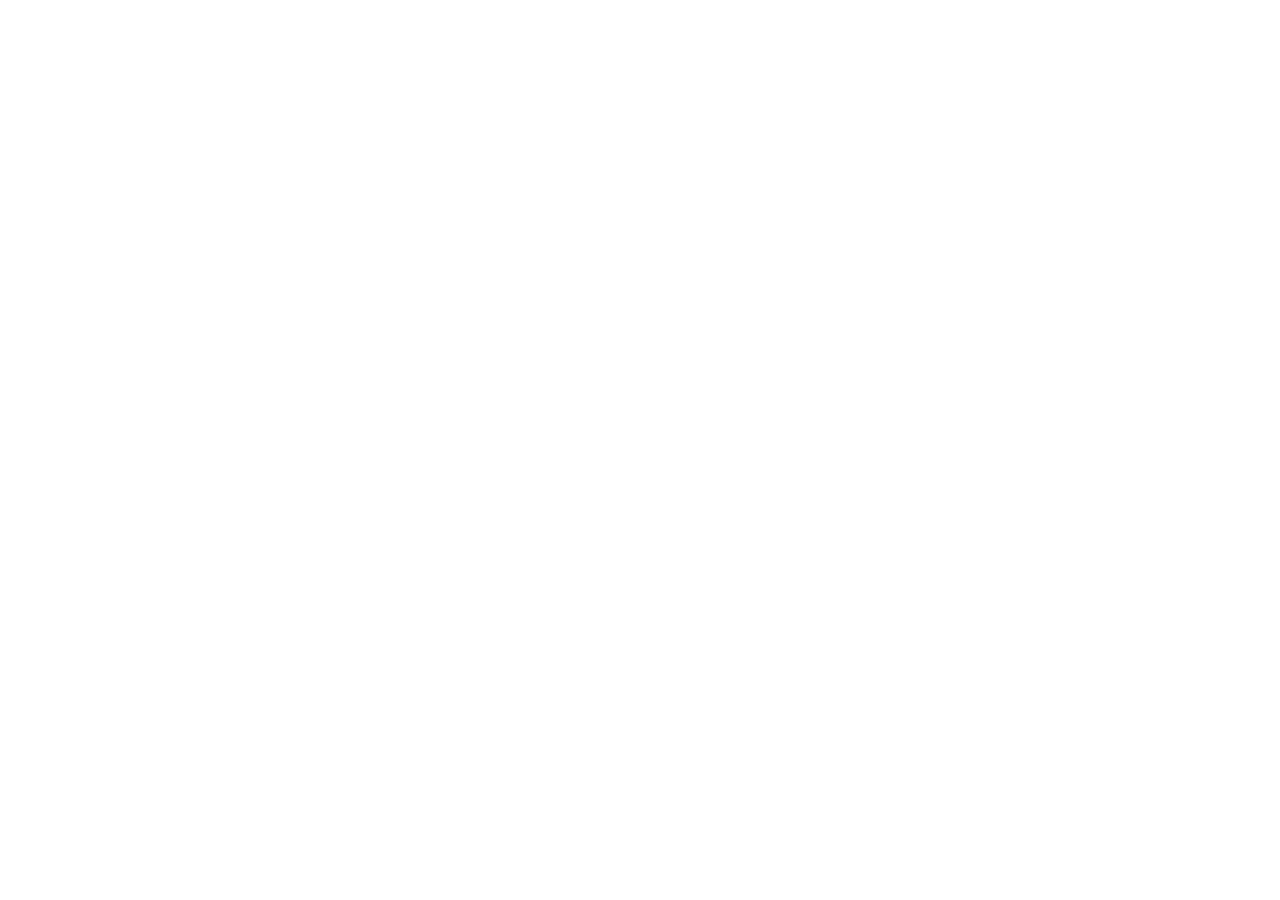
==== about.html @ 350766b0 "Initial commit" ====
<!DOCTYPE html>
<html lang="en">
<head>
    <meta charset="UTF-8">
    <meta name="viewport" content="width=device-width, initial-scale=1.0">
    <title>Document</title>
</head>
<body>
    
</body>
</html>
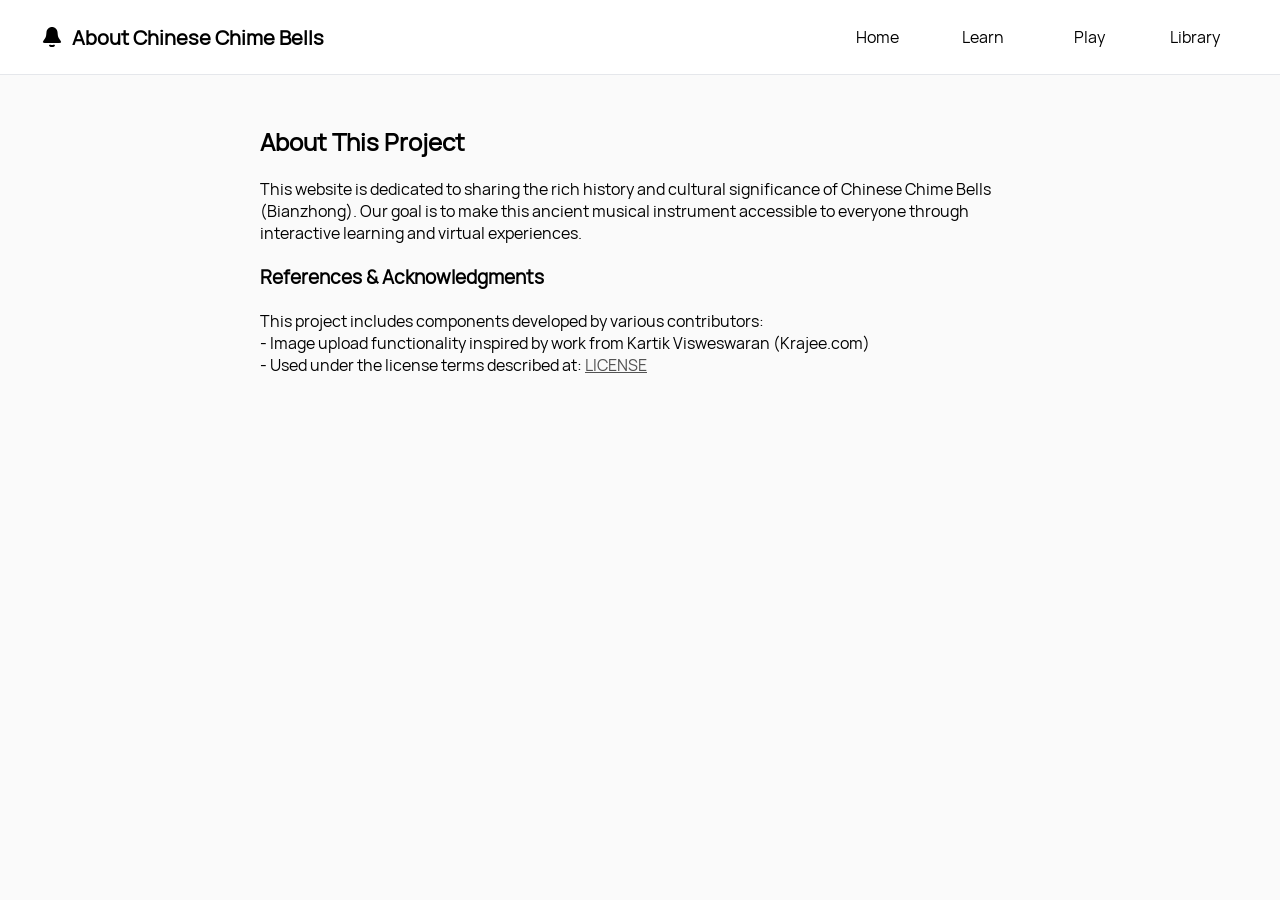
==== commit 2958595b: "Apr 5 Update 1. Improved the play page: - Added sound when clicking the bell icon - Added volume con" ====
--- a/about.html
+++ b/about.html
@@ -3,9 +3,62 @@
 <head>
     <meta charset="UTF-8">
     <meta name="viewport" content="width=device-width, initial-scale=1.0">
-    <title>Document</title>
+    <title>About Chinese Chime Bells</title>
+    <link rel="stylesheet" href="style.css" />
 </head>
 <body>
-    
+    <div class="wrapper">
+        <!-- Header Section -->
+        <header>
+            <div class="logo">
+                <svg xmlns="http://www.w3.org/2000/svg" width="24" height="24" viewBox="0 0 24 24" fill="none">
+                    <path d="M6.50248 6.97519C6.78492 4.15083 9.16156 2 12 2C14.8384 2 17.2151 4.15083 17.4975 6.97519L17.7841 9.84133C17.8016 10.0156 17.8103 10.1028 17.8207 10.1885C17.9649 11.3717 18.3717 12.5077 19.0113 13.5135C19.0576 13.5865 19.1062 13.6593 19.2034 13.8051L20.0645 15.0968C20.8508 16.2763 21.244 16.866 21.0715 17.3412C21.0388 17.4311 20.9935 17.5158 20.9368 17.5928C20.6371 18 19.9283 18 18.5108 18H5.48923C4.07168 18 3.36291 18 3.06318 17.5928C3.00651 17.5158 2.96117 17.4311 2.92854 17.3412C2.75601 16.866 3.14916 16.2763 3.93548 15.0968L4.79661 13.8051C4.89378 13.6593 4.94236 13.5865 4.98873 13.5135C5.62832 12.5077 6.03508 11.3717 6.17927 10.1885C6.18972 10.1028 6.19844 10.0156 6.21587 9.84133L6.50248 6.97519Z" fill="black"/>
+                    <path d="M10.0681 20.6294C10.1821 20.7357 10.4332 20.8297 10.7825 20.8967C11.1318 20.9637 11.5597 21 12 21C12.4403 21 12.8682 20.9637 13.2175 20.8967C13.5668 20.8297 13.8179 20.7357 13.9319 20.6294" stroke="black" stroke-width="2" stroke-linecap="round"/>
+                </svg>
+                <h1>About Chinese Chime Bells</h1>
+            </div>
+
+            <!-- Navigation menu -->
+            <nav class="topnav" id="myTopnav">
+                <ul>
+                    <li><a href="index.html">Home</a></li>
+                    <li><a href="learn.html">Learn</a></li>
+                    <li><a href="play.html">Play</a></li>
+                    <li><a href="library.html">Library</a></li>
+                </ul>
+                <!-- Hamburger menu button for mobile -->
+                <button class="menu-toggle" id="menuToggle">
+                    <svg xmlns="http://www.w3.org/2000/svg" viewBox="0 0 24 24" stroke-width="2" stroke="currentColor" fill="none">
+                        <path stroke="none" d="M0 0h24v24H0z" fill="none"></path>
+                        <path d="M4 6l16 0"></path>
+                        <path d="M4 12l16 0"></path>
+                        <path d="M4 18l16 0"></path>
+                    </svg>
+                </button>
+            </nav>
+        </header>
+
+        <main class="main-content">
+            <div style="max-width: 800px; margin: 0 auto; padding: 20px;">
+                <h2>About This Project</h2>
+                <p style="margin: 20px 0;">
+                    This website is dedicated to sharing the rich history and cultural significance of Chinese Chime Bells (Bianzhong).
+                    Our goal is to make this ancient musical instrument accessible to everyone through interactive learning and virtual experiences.
+                </p>
+
+                <h3>References & Acknowledgments</h3>
+                <p style="margin: 20px 0;">
+                    This project includes components developed by various contributors:
+                    <br>
+                    - Image upload functionality inspired by work from Kartik Visweswaran (Krajee.com)
+                    <br>
+                    - Used under the license terms described at: 
+                    <a href="https://github.com/kartik-v/bootstrap-fileinput/blob/master/LICENSE" style="color: #525252;">LICENSE</a>
+                </p>
+            </div>
+        </main>
+
+
+    <script src="script.js"></script>
 </body>
 </html>      
--- a/style.css
+++ b/style.css
@@ -0,0 +1,1442 @@
+@font-face {
+  font-family: 'Hauora';
+  src: url(css/fonts/hauora-regular.woff) format('woff'),
+       url(css/fonts/Hauora-Regular.woff2) format('woff2');
+  font-weight: normal;
+  font-style: normal;
+}
+
+/* Global styles - Applied to all pages */
+* {
+  margin: 0;
+  padding: 0;
+  box-sizing: border-box;
+  scroll-behavior: smooth;
+}
+
+body {
+  font-family: 'Hauora', sans-serif;
+  background-color: #fafafa;
+}
+
+/* Main wrapper - Applied to all pages */
+.wrapper {
+  width: 100%;
+  display: flex;
+  flex-direction: column;
+  min-height: 100vh;
+}
+
+/* Header & Navigation - Applied to all pages */
+header {
+  height: 75px;
+  display: flex;
+  align-items: center;
+  justify-content: space-between;
+  padding: 0 40px;
+  border-bottom: 1px solid #E5E7EB;
+  background: #FFF;
+}
+
+.logo {
+  display: flex;
+  align-items: center;
+  gap: 8px;
+}
+
+.logo h1 {
+  font-family: 'Hauora', sans-serif;
+  color: #000;
+  font-size: 20px;
+  font-weight: 700;
+}
+
+/* Navigation styles */
+nav.topnav {
+  margin-left: auto;
+  display: flex;
+  align-items: center;
+  position: relative;
+}
+
+nav.topnav ul {
+  display: flex;
+  gap: 16px;
+  margin: 0;
+  padding: 0;
+  list-style: none;
+}
+
+nav.topnav ul li {
+  width: 90px;
+}
+
+nav.topnav a {
+  display: block;
+  width: 100%;
+  padding: 8px 0;
+  text-align: center;
+  border-radius: 8px;
+  transition: all 0.3s ease;
+  color: #000;
+  text-decoration: none;
+  white-space: nowrap;
+}
+
+nav.topnav a:hover {
+  background-color: #ffd700;
+}
+
+nav.topnav a.active {
+  background-color: #fff1a7;
+  font-weight: 700;
+}
+
+/* Menu toggle styles */
+.menu-toggle {
+  display: none;
+  background: none;
+  border: none;
+  cursor: pointer;
+  padding: 10px;
+}
+
+.menu-toggle svg {
+  width: 24px;
+  height: 24px;
+  stroke: #000000;
+  stroke-width: 2;
+}
+
+/* Footer styles */
+.footer {
+  width: 100%;
+  padding: 10px;
+  text-align: center;
+  background-color: #fff;
+  border-top: 1px solid #E5E7EB;
+  margin-top: auto;
+}
+
+.footer a {
+  color: #525252;
+  text-decoration: none;
+  font-size: 14px;
+  transition: all 0.3s ease;
+}
+
+.footer a:hover {
+  color: #000;
+  background-color: #fff1a7;
+  padding: 4px 8px;
+  border-radius: 4px;
+}
+
+
+/* ===== HOME PAGE STYLES ===== */
+/* Hero section - Home page */
+.hero {
+  width: 100%;
+  color: #fff;
+  background-color: #f5f5f5;
+  position: relative;
+}
+
+/*lets all <div> elements that are direct 
+children of an element with class hero.*/
+.hero > div {
+  display: flex;
+  flex-direction: column;
+  position: relative;
+  min-height: 654px;
+  width: 100%;
+  padding: 48px 80px 246px;
+  align-items: flex-start;
+}
+
+.hero-bg {
+  position: absolute;
+  inset: 0;
+  height: 100%;
+  width: 100%;
+  object-fit: cover;
+  object-position: center;
+}
+
+.hero h2 {
+  font-family: 'Hauora', sans-serif;
+  position: relative;
+  font-size: 60px;
+  font-weight: 700;
+  line-height: 67px;
+}
+
+.hero p {
+  position: relative;
+  font-size: 24px;
+  font-weight: 400;
+  line-height: 30px;
+  margin-top: 48px;
+}
+
+.buttons {
+  position: relative;
+  display: flex;
+  margin-top: 58px;
+  align-items: stretch;
+  gap: 16px;
+  font-size: 16px;
+  font-weight: 500;
+  text-align: center;
+}
+
+.btn {
+  text-decoration: none;
+  display: inline-block;
+  border-radius: 50px;
+  padding: 22px 31px;
+}
+
+.primary {
+  background-color: #fff1a7;
+  color: #000;
+  border: 1px solid #E5E7EB;
+}
+
+.primary:hover,
+.primary.active {
+  background-color: #ffd700;
+}
+
+.secondary {
+  background-color: #E5E5E5;
+  color: #000;
+  border: 1px solid #E5E7EB;
+  padding: 24px 66px;
+}
+
+.secondary:hover {
+  background-color: #1C1B1C;
+  color: #fff;
+  border: 2px solid #FFD700;
+}
+
+.decoration {
+  position: relative;
+  align-self: center;
+  display: flex;
+  margin-top: 4px;
+  margin-bottom: -49px;
+  width: 175px;
+  flex-shrink: 0;
+  height: 28px;
+}
+
+/* Search section - Home page */
+.search {
+  display: flex;
+  margin-top: 40px;
+  width: 100%;
+  padding: 48px 70px;
+  flex-direction: column;
+  align-items: center;
+  font-size: 16px;
+  color: #a1a0a0;
+  justify-content: center;
+  position: relative;
+}
+
+.search form {
+  border-radius: 50px;
+  background-color: #fff;
+  border: 2px solid #1c1b1c;
+  display: flex;
+  width: 800px;
+  max-width: 100%;
+  padding: 18px 15px;
+  align-items: center;
+  gap: 9px;
+}
+
+.search input {
+  flex: 1;
+  font-size: 16px;
+  color: #a1a0a0;
+  border: none;
+  background-color: transparent;
+  outline: none;
+}
+
+.search-button {
+  padding: 11px 24px;
+  font-size: 16px;
+  border-radius: 50px;
+  cursor: pointer;
+  white-space: nowrap;
+  background-color: #E5E5E5;
+  border: 1px solid #E5E7EB;
+  color: #000;
+}
+
+.search-button:hover {
+  background-color: #1C1B1C;
+  color: #fff;
+  border: 2px solid #FFD700;
+}
+
+/* Search Results Styles */
+.search-results {
+  position: static;
+  width: 800px;
+  max-width: 100%;
+  background: white;
+  border-radius: 8px;
+  box-shadow: 0 4px 6px rgba(0, 0, 0, 0.1);
+  margin-top: 16px;
+  margin-bottom: 16px;
+}
+
+.results-header {
+  padding: 16px;
+  border-bottom: 1px solid #E5E7EB;
+}
+
+.results-header h2 {
+  margin: 0;
+  font-size: 18px;
+  color: #1F2937;
+}
+
+.results-header p {
+  margin: 4px 0 0;
+  font-size: 14px;
+  color: #6B7280;
+}
+
+.result-item {
+  padding: 16px;
+  border-bottom: 1px solid #E5E7EB;
+}
+
+.result-item:last-child {
+  border-bottom: none;
+}
+
+.result-item h3 {
+  margin: 0;
+  font-size: 16px;
+}
+
+.result-item h3 a {
+  color: #1F2937;
+  text-decoration: none;
+}
+
+.result-item h3 a:hover {
+  color: #4B5563;
+  text-decoration: underline;
+}
+
+.result-item ul {
+  margin: 8px 0 0;
+  padding-left: 20px;
+  list-style-type: disc;
+  color: #6B7280;
+}
+
+.result-item li {
+  margin: 4px 0;
+  font-size: 14px;
+}
+
+.no-results {
+  padding: 24px;
+  text-align: center;
+  color: #6B7280;
+}
+
+/* Features section - Home page */
+.features {
+  display: flex;
+  width: 100%;
+  padding: 24px 80px;
+  flex-direction: row;
+  justify-content: center;
+  flex-wrap: wrap;
+  gap: 24px;
+}
+
+.features article {
+  border-radius: 8px;
+  background-color: #fff;
+  box-shadow: 0px 4px 6px rgba(0, 0, 0, 0.1), 0px 10px 15px rgba(0, 0, 0, 0.1);
+  display: flex;
+  flex: 1;
+  min-width: 300px;
+  padding: 32px;
+  flex-direction: column;
+  align-items: flex-start;
+  gap: 16px;
+}
+
+.icon, .learn, .play, .library {
+  width: 24px;
+  height: 24px;
+  background-position: center;
+  background-repeat: no-repeat;
+}
+
+.features h3 {
+  color: #000;
+  font-size: 20px;
+  font-weight: 700;
+}
+
+.features p {
+  color: #525252;
+  font-size: 16px;
+  font-weight: 400;
+  line-height: 24px;
+  display: flex;
+  flex-direction: column;
+}
+
+.features a {
+  color: #000;
+  font-size: 16px;
+  font-weight: 600;
+  text-decoration: none;
+  margin-top: auto;
+}
+
+/* ===== HISTORY/LEARN PAGE STYLES ===== */
+/* Content section - History/Learn page */
+.learn-page {
+  font-family: 'Hauora', sans-serif;
+  max-width: 1440px;
+  margin: 0 auto;
+  padding: 0 2rem;
+}
+
+/* Navigation styles for chapter links */
+.figcaption {
+  margin-top: 2rem;
+  font-family: 'Hauora', sans-serif;
+  font-size: 1.5rem;
+  color: #333;
+}
+
+.figcaption a {
+  text-decoration: none;
+  color: #525252;
+  transition: all 0.3s ease;
+  display: inline-block;
+  border-radius: 8px;
+}
+
+.figcaption a:hover {
+  color: #000;
+  background-color: #fff1a7;
+}
+
+/* Chapter Cards Styling */
+.chapter-card {
+  background: #fff;
+  border-radius: 8px;
+  box-shadow: 0 2px 4px rgba(0, 0, 0, 0.1);
+  margin: 2rem 0;
+  padding: 2rem;
+  transition: all 0.3s ease;
+}
+
+.chapter-card .sticky h2 {
+  padding: 0;
+  font-family: 'Hauora', sans-serif;
+}
+
+.chapter-card img {
+  border-radius: 4px;
+  margin: 1rem 0;
+  width: 100%;
+  height: auto;
+  display: block;
+}
+
+.chapter-content {
+  margin: 2rem 0 0;
+}
+
+.chapter-content h3 {
+  color: #333;
+  font-family: 'Hauora', sans-serif;
+  font-size: 1.5rem;
+  margin: 1.5rem 0 1rem;
+}
+
+.chapter-content p, 
+.chapter-content li {
+  color: #444;
+  font-size: 1.1rem;
+  line-height: 1.6;
+  margin-bottom: 1.5rem;
+  font-family: 'Hauora', sans-serif;
+}
+
+.chapter-content ul {
+  margin: 1rem 0;
+  padding-left: 2rem;
+  color: #444;
+}
+
+.chapter-content li {
+  margin-bottom: 0.5rem;
+}
+
+.source {
+  color: #666;
+  font-size: 0.9rem;
+  border-top: 1px solid #eee;
+  padding-top: 1rem;
+  margin-top: 2rem;
+  word-break: break-word;
+  overflow-wrap: break-word;
+}
+
+.source a {
+  word-break: break-all;
+}
+
+/* Back to top button */
+.back-to-top {
+  position: fixed;
+  bottom: 2rem;
+  right: calc(50% - 600px); /* Position relative to the center of page, aligned with content max-width */
+  width: 3rem;
+  height: 3rem;
+  border-radius: 50%;
+  background-color: #fff1a7;
+  color: #000;
+  border: none;
+  font-size: 1.25rem;
+  cursor: pointer;
+  display: none;
+  align-items: center;
+  justify-content: center;
+  box-shadow: 0 2px 10px rgba(0, 0, 0, 0.1);
+  transition: all 0.3s ease;
+  z-index: 1000;
+}
+
+.back-to-top:hover {
+  background-color: #ffd700; 
+  transform: translateY(-3px);
+  box-shadow: 0 4px 15px rgba(0, 0, 0, 0.15);
+}
+
+/* ===== PLAY PAGE STYLES ===== */
+/* Main content - Play page */
+.main-content {
+  padding: 30px 0;
+  max-width: 1440px;
+  margin: 0 auto;
+}
+
+/* Tab navigation - Play page */
+.tab-navigation {
+  display: flex;
+  gap: 18px;
+  margin-bottom: 31px;
+  padding: 20 20px;
+}
+
+.tab-button {
+  box-sizing: border-box;
+  display: flex;
+  width: 170.141px;
+  padding: 15px 56.141px 16px 56px;
+  justify-content: center;
+  align-items: center;
+  border-radius: 50px;
+  font-size: 16px;
+  cursor: pointer;
+  background-color: #E5E5E5;
+  border: 1px solid #E5E7EB;
+  white-space: nowrap;
+  overflow: hidden;
+  text-overflow: ellipsis;
+}
+
+.tab-button:hover {
+  background-color: #1C1B1C;
+  color: #fff;
+  border: 2px solid #FFD700;
+}
+
+.tab-button.active {
+  background-color: #FFF1A7;
+}
+
+.tab-button.active:hover {
+  background-color: #FFD700;
+  border: 1px solid #E5E7EB;
+  color: #000;
+}
+
+/* Player section - Play page */
+.player-section {
+  position: relative;
+  border-radius: 12px;
+  background-color: #fff;
+  box-shadow: 0 4px 6px rgba(0, 0, 0, 0.1), 0 10px 15px rgba(0, 0, 0, 0.1);
+  padding: 109px 242px 253px;
+  display: flex;
+  flex-direction: column;
+  align-items: center;
+  max-width: 1440px;
+  margin: 0 auto;
+}
+
+/* Bells container - Desktop layout */
+.bells-container {
+  display: grid;
+  grid-template-columns: repeat(5, 1fr); /* Default 2x5 layout */
+  column-gap: 24px;
+  row-gap: 48px;
+  width: 100%;
+  max-width: 800px;
+  margin: 0 auto;
+  justify-content: center;
+  align-items: center;
+}
+
+/* Individual bell styling */
+.bell-wrapper {
+  position: relative;
+  width: 132px;
+  height: 132px;
+  display: flex;
+  justify-content: center;
+  align-items: center;
+  margin: 0 auto;
+}
+
+.bell-image {
+  width: 100%;
+  height: 100%;
+  border-radius: 50%;
+  object-fit: cover;
+  object-position: center -42px;
+  cursor: pointer;
+  transition: transform 0.2s ease;
+}
+
+.bell-image:hover {
+  transform: scale(1.05);
+}
+
+.bell-note {
+  position: absolute;
+  color: #ffd700;
+  font-size: 20px;
+  font-weight: 700;
+}
+
+/* Controls container */
+.player-controls {
+  width: 100%;
+  display: flex;
+  justify-content: space-between;
+  align-items: center;
+  margin-top: 60px;
+}
+
+/* Volume control */
+.volume-controls {
+  display: flex;
+  align-items: center;
+  gap: 10px;
+}
+
+.volume-button {
+  display: flex;
+  width: 46px;
+  height: 42px;
+  padding: 13px;
+  justify-content: center;
+  align-items: center;
+  flex-shrink: 0;
+  background: none;
+  border: none;
+  cursor: pointer;
+  border-radius: 50px;
+  transition: all 0.3s ease;
+}
+
+.volume-button:hover {
+  background-color: #FFF1A7;
+}
+
+.volume-button:active,
+.volume-button.active {
+  background-color: #FFD700;
+}
+
+.volume-button.muted {
+  background-color: transparent;
+}
+
+.volume-button.muted:hover {
+  background-color: #f5f5f5;
+}
+
+.volume-button.muted path {
+  fill: #999;
+}
+
+/* Volume Slider Styles */
+.volume-slider {
+  width: 100px;
+  height: 4px;
+  background: #E5E7EB;
+  border-radius: 2px;
+  -webkit-appearance: none;
+  appearance: none;
+  margin: 0;
+  padding: 0;
+}
+
+/* Slider Track */
+.volume-slider::-webkit-slider-runnable-track {
+  width: 100%;
+  height: 4px;
+  background: #E5E7EB;
+  border-radius: 2px;
+  border: none;
+}
+
+.volume-slider::-moz-range-track {
+  width: 100%;
+  height: 4px;
+  background: #E5E7EB;
+  border-radius: 2px;
+  border: none;
+}
+
+/* Slider Thumb */
+.volume-slider::-webkit-slider-thumb {
+  -webkit-appearance: none;
+  height: 12px;
+  width: 12px;
+  border-radius: 50%;
+  background: #FFD700;
+  cursor: pointer;
+  margin-top: -4px;
+  border: none;
+  box-shadow: 0 2px 4px rgba(0, 0, 0, 0.1);
+}
+
+.volume-slider::-moz-range-thumb {
+  height: 12px;
+  width: 12px;
+  border-radius: 50%;
+  background: #FFD700;
+  cursor: pointer;
+  border: none;
+  box-shadow: 0 2px 4px rgba(0, 0, 0, 0.1);
+}
+
+/* Hover effects */
+.volume-slider:hover::-webkit-slider-thumb {
+  background: #FFC700;
+}
+
+.volume-slider:hover::-moz-range-thumb {
+  background: #FFC700;
+}
+
+/* Focus styles */
+.volume-slider:focus {
+  outline: none;
+}
+
+.volume-slider:focus::-webkit-slider-thumb {
+  box-shadow: 0 0 0 3px rgba(255, 215, 0, 0.2);
+}
+
+.volume-slider:focus::-moz-range-thumb {
+  box-shadow: 0 0 0 3px rgba(255, 215, 0, 0.2);
+}
+
+/* Action buttons container */
+.action-buttons {
+  display: flex;
+  gap: 24px;
+}
+
+.action-button {
+  padding: 11px 24px;
+  border: 1px solid #E5E7EB;
+  border-radius: 50px;
+  font-size: 16px;
+  cursor: pointer;
+  background-color: #E5E5E5;
+}
+
+.action-button:hover {
+  background-color: #1C1B1C;
+  color: #fff;
+  border: 2px solid #FFD700;
+}
+
+/* Tutorial section - Play page */
+.tutorial-section {
+  border-radius: 12px;
+  padding: 52px 57px;
+  box-shadow:
+    0 4px 6px rgba(0, 0, 0, 0.1),
+    0 10px 15px rgba(0, 0, 0, 0.1);
+  background-color: #fff;
+  margin: 60px auto 0;
+  max-width: 1440px;
+}
+
+.tutorial-title {
+  font-size: 18px;
+  font-weight: 700;
+  color: #000;
+  margin-bottom: 48px;
+}
+
+.tutorial-content {
+  color: #525252;
+  font-size: 16px;
+  line-height: 1.6;
+}
+
+.tutorial-content p {
+  margin-bottom: 24px;
+}
+
+.tutorial-content p:last-child {
+  margin-bottom: 0;
+}
+
+/* ===== LIBRARY PAGE STYLES ===== */
+/* Base styles for library page containers */
+.search-container,
+.music-grid {
+  width: 100%;
+  max-width: 1000px;
+  margin: 0 auto;
+  padding: 20px;
+  box-sizing: border-box;
+}
+
+/* Search section - Library page */
+.search-container {
+  display: flex;
+  align-items: center;
+  gap: 8px;
+  background-color: #fff;
+  border-radius: 50px;
+  box-shadow: 0px 1px 2px 0px rgba(0, 0, 0, 0.05);
+  min-width: 0;
+  flex-wrap: nowrap;
+  width: 100%;
+  box-sizing: border-box;
+  border: 1px solid #1C1B1C;
+  padding: 8px 16px;
+}
+
+.search-input-wrapper {
+  flex: 1 1 auto;
+  display: flex;
+  align-items: center;
+  gap: 16px;
+  padding: 10px 16px;
+  background-color: #fff;
+  border-radius: 50px;
+  min-width: 0;
+}
+
+.search-input-wrapper input {
+  flex: 1;
+  border: none;
+  outline: none;
+  font-size: 16px;
+  color: #525252;
+  background: transparent;
+  border-radius: 50px;
+}
+
+/* Search buttons styles */
+.search-button {
+  padding: 11px 24px;
+  font-size: 16px;
+  border-radius: 50px;
+  cursor: pointer;
+  white-space: nowrap;
+  background-color: #E5E5E5;
+  border: 1px solid #E5E7EB;
+  color: #000;
+}
+
+.search-button:hover {
+  background-color: #1C1B1C;
+  color: #fff;
+  border: 2px solid #FFD700;
+}
+
+/* 
+ * Music Card styles
+ * Design inspired by:
+ * - Spotify's card layout: https://open.spotify.com
+ * - SoundCloud's player interface: https://soundcloud.com
+ */
+.music-card {
+  background: #fff;
+  border-radius: 12px;
+  overflow: hidden;
+  box-shadow: 0px 4px 6px rgba(0, 0, 0, 0.1);
+  transition: transform 0.3s ease;
+  position: relative;
+}
+
+.music-image {
+  width: 100%;
+  height: 315px;
+  border-radius: 8px;
+  object-fit: cover;
+}
+
+.music-title {
+  margin-top: 18px;
+  font-size: 16px;
+  font-weight: 700;
+  color: #000;
+}
+
+.music-duration {
+  margin-top: 11px;
+  font-size: 14px;
+  color: #525252;
+}
+
+/* Library page */
+/* Upload section styles */
+.upload-section {
+  width: 100%;
+  max-width: 1200px;
+  margin: 0 auto;
+  padding: 40px 20px;
+}
+
+.upload-container {
+  background-color: #fff;
+  border-radius: 12px;
+  padding: 32px;
+  box-shadow: 0px 4px 6px rgba(0, 0, 0, 0.1);
+}
+
+.upload-container h2 {
+  font-size: 24px;
+  margin-bottom: 24px;
+  color: #000;
+}
+
+.upload-form {
+  display: flex;
+  flex-direction: column;
+  gap: 20px;
+}
+
+/* 
+ * File upload components
+ * Reference: Dropzone.js: https://www.dropzone.dev/
+ */
+.file-input-container {
+  position: relative;
+}
+
+.file-input-container input[type="file"] {
+  position: absolute;
+  width: 100%;
+  height: 100%;
+  opacity: 0;
+  cursor: pointer;
+  border-radius: 8px;
+}
+
+.file-label {
+  display: flex;
+  align-items: center;
+  gap: 8px;
+  padding: 16px;
+  border: 2px dashed #E5E7EB;
+  border-radius: 8px;
+  cursor: pointer;
+  transition: all 0.3s ease;
+  background-color: #fafafa;
+}
+
+.file-label.has-file {
+  border-style: solid;
+  border-color: #ffd700;
+  background-color: #fff1a7;
+}
+
+.file-label:hover {
+  border-color: #ffd700;
+  background-color: #fff1a7;
+}
+
+.file-label svg {
+  width: 24px;
+  height: 24px;
+}
+
+.input-group {
+  display: flex;
+  gap: 16px;
+}
+
+.input-group input[type="text"] {
+  flex: 1;
+  padding: 12px 16px;
+  border: 1px solid #E5E7EB;
+  border-radius: 50px;
+  font-size: 16px;
+}
+
+.upload-button {
+  padding: 12px 24px;
+  background-color: #FFF1A7;
+  color: #000;
+  border: 1px solid #E5E7EB;
+  border-radius: 50px;
+  font-size: 16px;
+  cursor: pointer;
+  transition: all 0.3s ease;
+}
+
+.upload-button:hover {
+  background-color: #FFD700;
+  color: #000;
+  border: 1px solid #E5E7EB;
+}
+
+/* Music Collection styles */
+.music-collection {
+  width: 100%;
+  max-width: 1200px;
+  margin: 0 auto;
+  padding: 20px;
+}
+
+.music-collection h2 {
+  font-size: 24px;
+  margin-bottom: 24px;
+  color: #000;
+}
+
+.empty-state {
+  display: flex;
+  flex-direction: column;
+  align-items: center;
+  justify-content: center;
+  padding: 48px;
+  background-color: #fff;
+  border-radius: 12px;
+  text-align: center;
+}
+
+.empty-state svg {
+  color: #9CA3AF;
+  margin-bottom: 16px;
+}
+
+.empty-state p {
+  color: #6B7280;
+  margin: 8px 0;
+}
+
+.empty-state p:first-of-type {
+  font-size: 18px;
+  font-weight: 600;
+}
+
+/* Music Grid styles */
+ /* Responsive Grid Layout
+ * Based on Bootstrap's grid system: https://getbootstrap.com/docs/5.0/layout/grid/
+ */
+.music-grid {
+  display: grid;
+  grid-template-columns: repeat(auto-fill, minmax(300px, 1fr));
+  gap: 24px;
+  margin-top: 24px;
+}
+
+.music-card:hover {
+  transform: translateY(-4px);
+}
+
+.music-info {
+  padding: 16px;
+}
+
+.music-title {
+  font-size: 18px;
+  font-weight: 600;
+  margin-bottom: 8px;
+}
+
+.music-duration {
+  color: #6B7280;
+  font-size: 14px;
+}
+
+/* 
+ * Audio Player Controls
+ * Inspired by:
+ * - HTML5 Audio Player: https://developer.mozilla.org/en-US/docs/Web/HTML/Element/audio
+ * - Howler.js player styling: https://howlerjs.com/
+ */
+.player-controls {
+  display: flex;
+  align-items: center;
+  gap: 12px;
+  padding: 16px;
+  border-top: 1px solid #E5E7EB;
+}
+
+.play-button {
+  width: 36px;
+  height: 36px;
+  border-radius: 50%;
+  border: none;
+  background-color: #fff1a7;
+  cursor: pointer;
+  display: flex;
+  align-items: center;
+  justify-content: center;
+  transition: all 0.3s ease;
+}
+
+.play-button:hover {
+  background-color: #ffd700;
+}
+
+.progress-bar {
+  flex: 1;
+  height: 4px;
+  background-color: #E5E7EB;
+  border-radius: 2px;
+  margin: 0 10px;
+  cursor: pointer;
+  position: relative;
+  overflow: hidden;
+}
+
+.progress-bar:hover {
+  height: 6px;
+  margin-top: -1px;
+  margin-bottom: -1px;
+}
+
+.progress-fill {
+  height: 100%;
+  background-color: #ffd700;
+  width: 0;
+  border-radius: 2px;
+  transition: width 0.1s linear;
+}
+
+.progress-bar:hover .progress-fill {
+  background-color: #ffd700;
+}
+
+.time-display {
+  font-size: 14px;
+  color: #525252;
+  min-width: 100px;
+  text-align: right;
+}
+
+.delete-button {
+  position: absolute;
+  top: 12px;
+  right: 12px;
+  width: 32px;
+  height: 32px;
+  border-radius: 50%;
+  background: rgba(0, 0, 0, 0.5);
+  backdrop-filter: blur(4px);
+  display: flex;
+  align-items: center;
+  justify-content: center;
+  cursor: pointer;
+  opacity: 0;
+  transition: all 0.3s ease;
+  z-index: 2;
+  color: white;
+}
+
+.delete-button:hover {
+  background: rgba(220, 38, 38, 0.8);
+  transform: scale(1.1);
+}
+
+.music-card:hover .delete-button {
+  opacity: 1;
+}
+
+/* =================================
+   RESPONSIVE STYLES 
+================================= */
+
+/* =================================
+   1. GLOBAL RESPONSIVE STYLES
+   - Applies to all pages
+   - Basic layout and navigation adjustments
+================================= */
+@media screen and (max-width: 768px) {
+  /* Header adjustments for mobile */
+  header {
+    padding: 0 20px;
+  }
+
+  /* Mobile menu toggle button */
+  .menu-toggle {
+    display: block;
+    margin-left: auto;
+    z-index: 101;
+  }
+
+  /* Mobile navigation menu */
+  nav.topnav ul {
+    display: none;
+    position: absolute;
+    width: 108px;
+    right: 0;
+    top: 100%;
+    padding: 8px;
+    background: white;
+    border-radius: 12px;
+    box-shadow: 0 2px 8px rgba(0,0,0,0.08);
+    z-index: 100;
+  }
+
+  /* Responsive navigation styles when menu is open */
+  nav.topnav.responsive ul {
+    display: flex;
+    flex-direction: column;
+    gap: 2px;
+  }
+
+  nav.topnav.responsive a {
+    text-align: left;
+    padding: 10px 14px;
+  }
+}
+
+/* =================================
+   2. LEARN PAGE RESPONSIVE STYLES
+   - Chapter cards layout
+   - Content readability
+   - Navigation elements
+================================= */
+@media screen and (max-width: 1200px) {
+  /* Large screen chapter card adjustments */
+  .chapter-card {
+    margin: 2rem 100px 2rem 150px;
+  }
+  
+  /* Ensure content fits within viewport */
+  .chapter-content, 
+  .chapter-card .sticky h2,
+  .chapter-card img,
+  .source {
+    max-width: 100%;
+  }
+}
+
+@media screen and (max-width: 992px) {
+  /* Medium screen margin adjustments */
+  .chapter-card {
+    margin: 2rem 50px;
+  }
+}
+
+@media screen and (max-width: 768px) {
+  /* Mobile chapter card layout */
+  .chapter-card {
+    margin: 1rem 20px;
+    padding: 1.5rem;
+  }
+
+  /* Typography adjustments for readability */
+  .chapter-content h3 {
+    font-size: 1.3rem;
+  }
+  
+  .chapter-content p {
+    font-size: 1rem;
+  }
+
+  /* Source citation adjustments */
+  .source {
+    font-size: 0.85rem;
+    padding: 1rem 0;
+  }
+
+  /* Navigation elements positioning */
+  .figcaption {
+    margin-left: 20px;
+    margin-right: 20px;
+  }
+
+  /* Back to top button mobile styling */
+  .back-to-top {
+    bottom: 20px;
+    right: 20px;
+    width: 40px;
+    height: 40px;
+    font-size: 20px;
+  }
+}
+
+@media screen and (max-width: 480px) {
+  /* Small mobile device adjustments */
+  .chapter-card {
+    margin: 1rem 15px;
+    padding: 1rem;
+  }
+}
+
+
+/* =================================
+   3. PLAY PAGE RESPONSIVE STYLES
+   - Bell layout adjustments
+   - Player controls
+   - Interactive elements
+================================= */
+@media screen and (max-width: 992px) {
+  /* Medium screen player adjustments */
+  .player-section {
+    padding: 80px 100px;
+  }
+
+  /* Bell size adjustments */
+  .bell-wrapper {
+    width: 120px;
+    height: 120px;
+  }
+
+  /* Bell image positioning */
+  .bell-image {
+    object-position: center -38px;
+  }
+
+/* Adjust button position  */
+  .back-to-top {
+    right: 1rem; 
+  }
+}
+
+@media screen and (max-width: 768px) {
+  /* Mobile player section layout */
+  .player-section {
+    padding: 40px 20px;
+  }
+
+  /* Mobile bells grid layout */
+  .bells-container {
+    display: grid;
+    grid-template-columns: repeat(3, minmax(80px, 1fr));
+    column-gap: 8px;
+    row-gap: 16px;
+    max-width: 300px;
+  }
+
+  /* Mobile bell size and positioning */
+  .bell-wrapper {
+    width: 80px;
+    height: 80px;
+  }
+
+  .bell-image {
+    object-position: center -24px;
+  }
+
+  /* Hide last bell on mobile */
+  .bell-wrapper:nth-child(10) {
+    display: none;
+  }
+
+  /* Mobile note text size */
+  .bell-note {
+    font-size: 16px;
+  }
+
+  /* Mobile player controls layout */
+  .player-controls {
+    flex-direction: column;
+    gap: 20px;
+    align-items: center;
+  }
+
+  /* Mobile action buttons */
+  .action-buttons {
+    width: 100%;
+    justify-content: center;
+    gap: 12px;
+  }
+}
+
+.file-name {
+  margin-top: 8px;
+  font-size: 14px;
+  color: #525252;
+  word-break: break-all;
+}
+
+.image-preview {
+  margin-top: 12px;
+  width: 100%;
+  max-height: 200px;
+  border-radius: 8px;
+  overflow: hidden;
+  display: none;
+}
+
+.image-preview img {
+  width: 100%;
+  height: 100%;
+  object-fit: cover;
+}
+
+/* =================================
+   4. LIBRARY PAGE RESPONSIVE STYLES
+   - Music grid layout
+   - Upload section
+   - Collection display
+================================= */
+@media screen and (max-width: 768px) {
+  /* Section padding adjustments */
+  .upload-section,
+  .music-collection {
+    padding: 20px;
+  }
+
+  /* Form input group mobile layout */
+  .input-group {
+    flex-direction: column;
+  }
+
+  /* Single column grid for music cards */
+  .music-grid {
+    grid-template-columns: 1fr;
+  }
+}
+
+
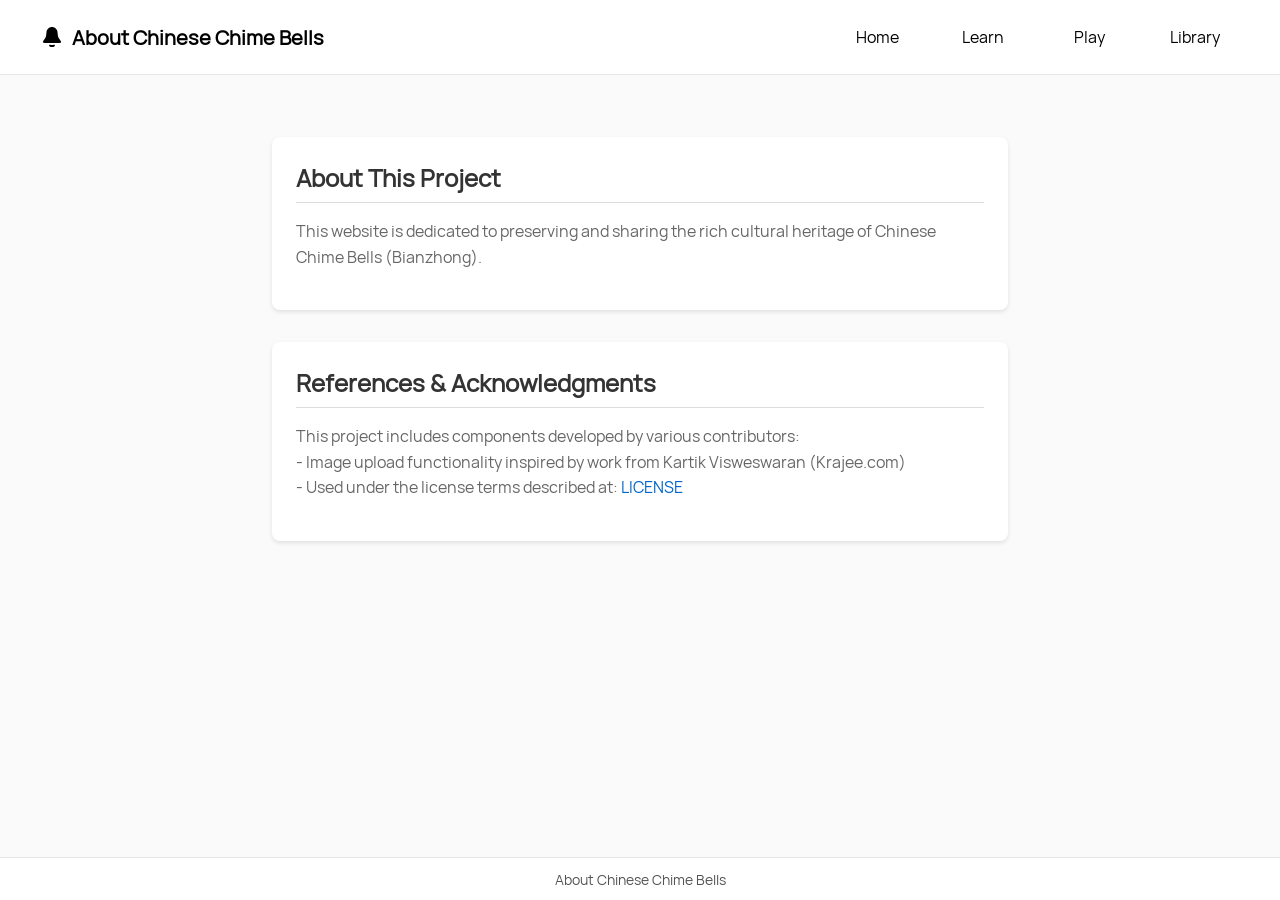
==== commit 75095d49: "Apr 14th Change Play Page - Add recording feature - Improve download function" ====
--- a/about.html
+++ b/about.html
@@ -39,25 +39,34 @@
         </header>
 
         <main class="main-content">
-            <div style="max-width: 800px; margin: 0 auto; padding: 20px;">
-                <h2>About This Project</h2>
-                <p style="margin: 20px 0;">
-                    This website is dedicated to sharing the rich history and cultural significance of Chinese Chime Bells (Bianzhong).
-                    Our goal is to make this ancient musical instrument accessible to everyone through interactive learning and virtual experiences.
-                </p>
+            <div class="about-content">
+                <section class="about-section">
+                    <h2>About This Project</h2>
+                    <p>
+                        This website is dedicated to preserving and sharing the rich cultural heritage of Chinese Chime Bells (Bianzhong).
+                        
+                </section>
 
-                <h3>References & Acknowledgments</h3>
-                <p style="margin: 20px 0;">
-                    This project includes components developed by various contributors:
-                    <br>
-                    - Image upload functionality inspired by work from Kartik Visweswaran (Krajee.com)
-                    <br>
-                    - Used under the license terms described at: 
-                    <a href="https://github.com/kartik-v/bootstrap-fileinput/blob/master/LICENSE" style="color: #525252;">LICENSE</a>
-                </p>
+
+                <section class="about-section">
+                    <h2>References & Acknowledgments</h2>
+                    <p>
+                        This project includes components developed by various contributors:
+                        <br>
+                        - Image upload functionality inspired by work from Kartik Visweswaran (Krajee.com)
+                        <br>
+                        - Used under the license terms described at: 
+                        <a href="https://github.com/kartik-v/bootstrap-fileinput/blob/master/LICENSE.md">LICENSE</a>
+                    </p>
+                </section>
             </div>
         </main>
 
+        <!-- Footer -->
+        <footer class="footer">
+            <a href="about.html">About Chinese Chime Bells</a>
+        </footer>
+    </div>
 
     <script src="script.js"></script>
 </body>
--- a/style.css
+++ b/style.css
@@ -200,7 +200,7 @@
 .primary {
   background-color: #fff1a7;
   color: #000;
-  border: 1px solid #E5E7EB;
+  border: 2px solid #E5E7EB;
 }
 
 .primary:hover,
@@ -379,13 +379,6 @@
   gap: 16px;
 }
 
-.icon, .learn, .play, .library {
-  width: 24px;
-  height: 24px;
-  background-position: center;
-  background-repeat: no-repeat;
-}
-
 .features h3 {
   color: #000;
   font-size: 20px;
@@ -566,20 +559,48 @@
   text-overflow: ellipsis;
 }
 
-.tab-button:hover {
+/* Record button styles */
+#recordButton {
+  background-color: #E5E5E5;
+  color: #000;
+  border: 1px solid #E5E7EB;
+}
+
+#recordButton:hover {
+  background-color: #FFD700;
+  color: #000;
+  border: 1px solid #E5E7EB;
+}
+
+#recordButton.active {
+  background-color: #FFD700;
+  color: #000;
+  border: 2px solid #E5E5E5;
+  transform: translateY(-2px);
+  box-shadow: 0 4px 8px rgba(0, 0, 0, 0.1);
+  font-weight: bold;
+}
+
+/* Stop button styles */
+#stopButton {
+  background-color: #E5E5E5;
+  color: #000;
+  border: 1px solid #E5E7EB;
+}
+
+#stopButton:hover {
+  background-color: #1C1B1C;
+  color: #fff;
+  border: none;
+}
+
+#stopButton.active {
   background-color: #1C1B1C;
   color: #fff;
   border: 2px solid #FFD700;
-}
-
-.tab-button.active {
-  background-color: #FFF1A7;
-}
-
-.tab-button.active:hover {
-  background-color: #FFD700;
-  border: 1px solid #E5E7EB;
-  color: #000;
+  transform: translateY(-2px);
+  box-shadow: 0 4px 8px rgba(0, 0, 0, 0.1);
+  font-weight: bold;
 }
 
 /* Player section - Play page */
@@ -775,11 +796,12 @@
 
 .action-button {
   padding: 11px 24px;
-  border: 1px solid #E5E7EB;
   border-radius: 50px;
   font-size: 16px;
   cursor: pointer;
   background-color: #E5E5E5;
+  border: 1px solid #E5E7EB;
+  color: #000;
 }
 
 .action-button:hover {
@@ -1191,11 +1213,7 @@
 }
 
 /* =================================
-   RESPONSIVE STYLES 
-================================= */
-
-/* =================================
-   1. GLOBAL RESPONSIVE STYLES
+   GLOBAL RESPONSIVE STYLES
    - Applies to all pages
    - Basic layout and navigation adjustments
 ================================= */
@@ -1238,7 +1256,118 @@
     padding: 10px 14px;
   }
 }
-
+/* =================================
+   HOME PAGE RESPONSIVE STYLES 
+================================= */
+
+/* Medium screens (Tablet) */
+@media screen and (max-width: 768px) {
+  /* Hero section */
+  .hero > div {
+    padding: 40px 20px;
+  }
+
+  .hero h2 {
+    margin-top: 80px;
+    font-size: 40px;
+    line-height: 1.2;
+  }
+
+  .hero p {
+    font-size: 18px;
+    margin-top: 24px;
+  }
+
+  /* Search section */
+  .search {
+    padding: 24px 20px;
+  }
+
+  .search form {
+    width: 100%;
+    max-width: 600px;
+  }
+
+  /* Features section */
+  .features {
+    padding: 24px 20px;
+  }
+
+  .features article {
+    min-width: 100%;
+  }
+}
+
+/* Small screens (Mobile) */
+@media screen and (max-width: 360px) {
+  /* Hero section */
+  .hero > div {
+    padding: 32px 15px;
+  }
+
+  .hero h2 {
+    font-size: 32px;
+    line-height: 1.2;
+  }
+
+  .hero p {
+    font-size: 16px;
+    margin-top: 16px;
+  }
+
+  /* Buttons */
+  .buttons {
+    flex-direction: column;
+    gap: 12px;
+    width: 100%;
+  }
+
+  .btn {
+    width: 100%;
+    padding: 12px 20px;
+    font-size: 14px;
+  }
+
+  /* Search section */
+  .search {
+    padding: 20px 15px;
+  }
+
+  .search form {
+    padding: 12px;
+    flex-direction: column;
+    gap: 10px;
+  }
+
+  .search input {
+    font-size: 14px;
+    width: 100%;
+    text-align: center;
+  }
+
+  .search-button {
+    width: 100%;
+    padding: 8px 16px;
+    font-size: 14px;
+  }
+
+  /* Features section */
+  .features {
+    padding: 20px 15px;
+  }
+
+  .features article {
+    padding: 20px;
+  }
+
+  .features h3 {
+    font-size: 16px;
+  }
+
+  .features p {
+    font-size: 14px;
+  }
+}
 /* =================================
    2. LEARN PAGE RESPONSIVE STYLES
    - Chapter cards layout
@@ -1440,3 +1569,66 @@
 }
 
 
+/* ===== About Page Styles ===== */
+/* Content container for about page */
+.about-content {
+    max-width: 800px;
+    margin: 0 auto;
+    padding: 2rem;
+}
+
+/* Section styling for about page content */
+.about-section {
+    margin-bottom: 2rem;
+    padding: 1.5rem;
+    background-color: #fff;
+    border-radius: 8px;
+    box-shadow: 0 2px 4px rgba(0, 0, 0, 0.1);
+}
+
+/* Heading styles for about page sections */
+.about-section h2 {
+    color: #333;
+    font-size: 1.5rem;
+    margin-bottom: 1rem;
+    border-bottom: 1px solid #ddd;
+    padding-bottom: 0.5rem;
+}
+
+/* Paragraph styles for about page content */
+.about-section p {
+    color: #666;
+    line-height: 1.6;
+    margin-bottom: 1rem;
+}
+
+/* Link styles for about page */
+.about-section a {
+    color: #0066cc;
+    text-decoration: none;
+    transition: color 0.3s ease;
+}
+
+.about-section a:hover {
+    color: #004499;
+    text-decoration: underline;
+}
+
+/* Responsive adjustments for about page */
+@media screen and (max-width: 768px) {
+    .about-content {
+        padding: 1rem;
+    }
+    
+    .about-section {
+        padding: 1rem;
+    }
+    
+    .about-section h2 {
+        font-size: 1.3rem;
+    }
+}
+
+
+
+
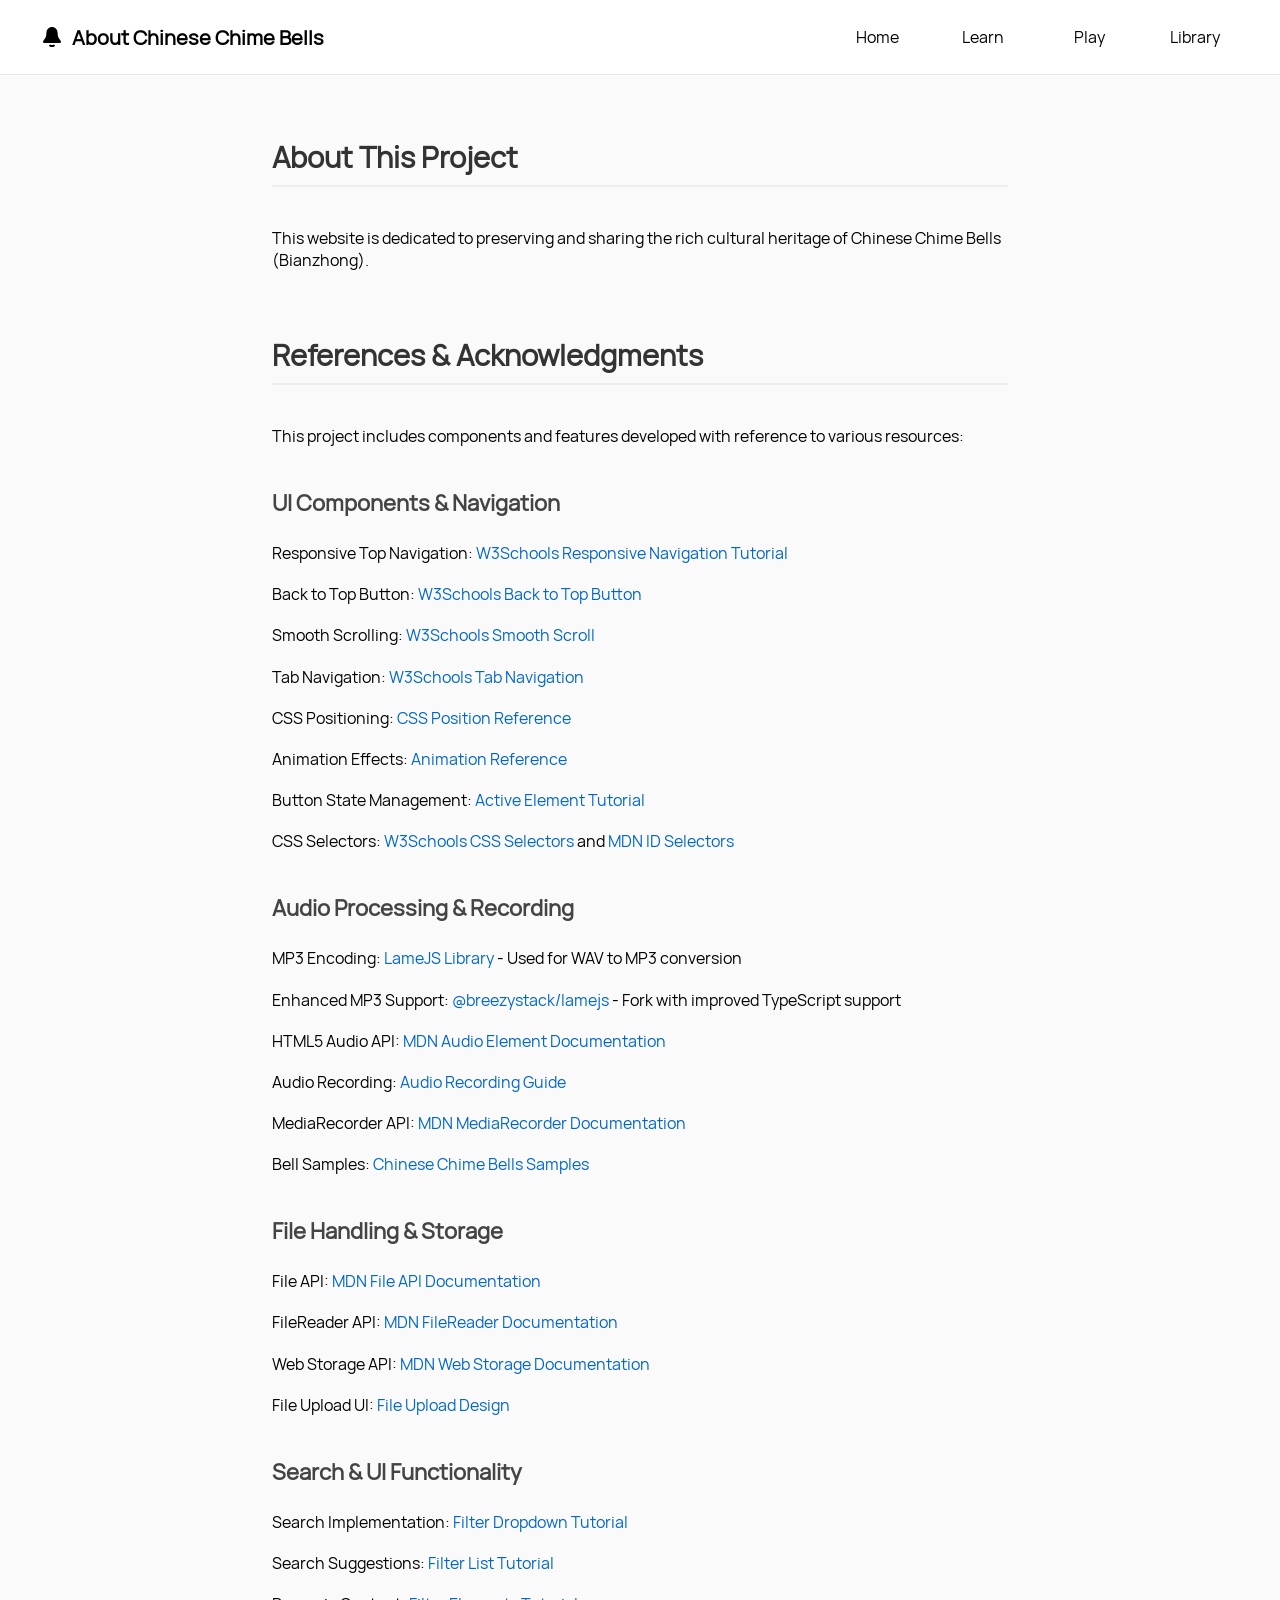
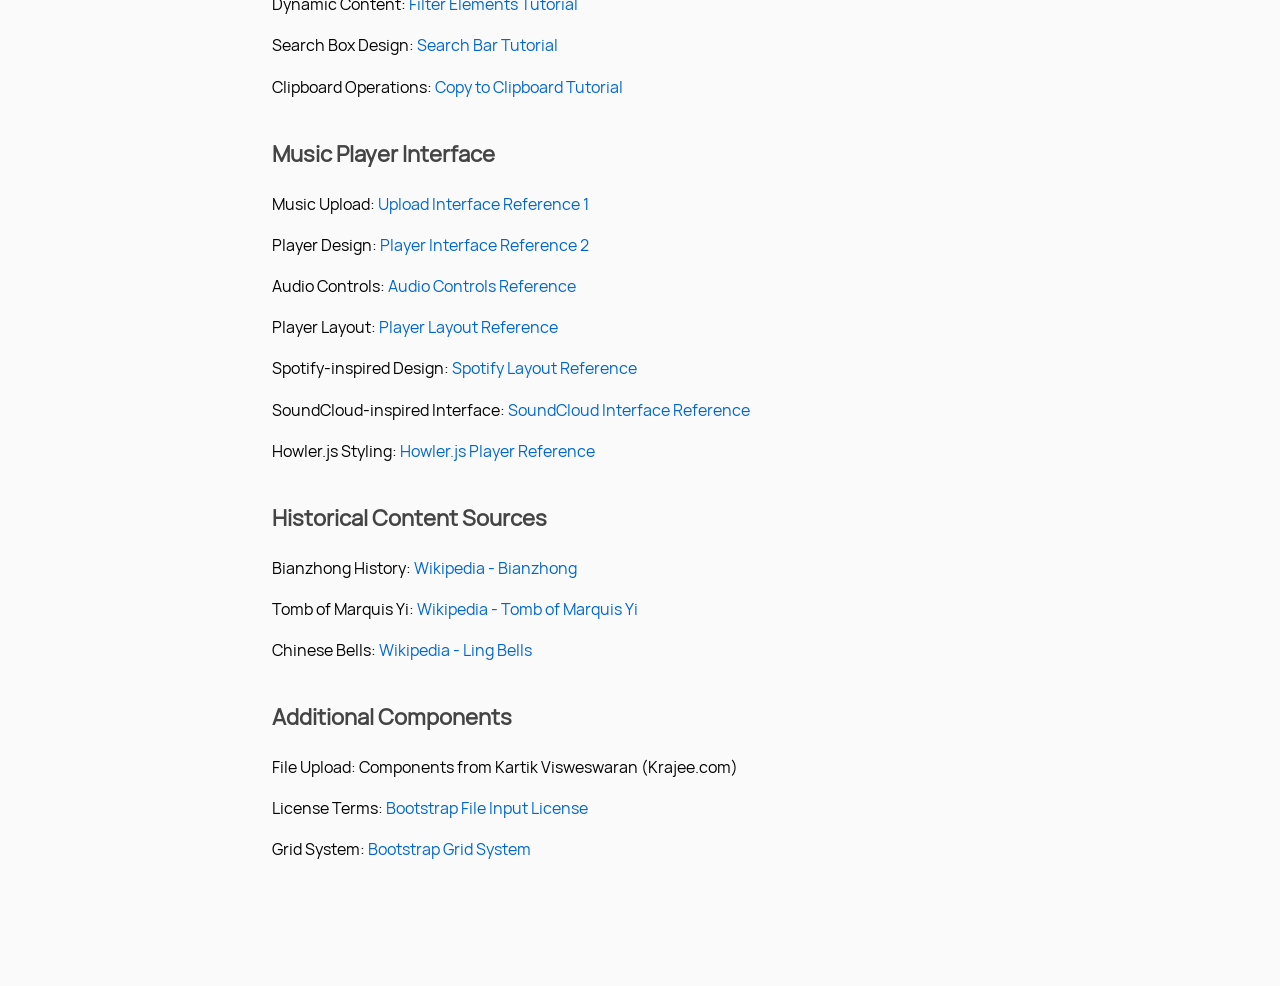
==== commit 19795646: "Apr 17 Update - Fix the WAV file download error on the play page by converting WAV to MP3 using lame" ====
--- a/about.html
+++ b/about.html
@@ -51,22 +51,77 @@
                 <section class="about-section">
                     <h2>References & Acknowledgments</h2>
                     <p>
-                        This project includes components developed by various contributors:
-                        <br>
-                        - Image upload functionality inspired by work from Kartik Visweswaran (Krajee.com)
-                        <br>
-                        - Used under the license terms described at: 
-                        <a href="https://github.com/kartik-v/bootstrap-fileinput/blob/master/LICENSE.md">LICENSE</a>
+                        This project includes components and features developed with reference to various resources:
                     </p>
+                    
+                    <h3>UI Components & Navigation</h3>
+                    <ul>
+                        <li>Responsive Top Navigation: <a href="https://www.w3schools.com/howto/howto_js_topnav_responsive.asp" target="_blank">W3Schools Responsive Navigation Tutorial</a></li>
+                        <li>Back to Top Button: <a href="https://www.w3schools.com/howto/howto_js_scroll_to_top.asp" target="_blank">W3Schools Back to Top Button</a></li>
+                        <li>Smooth Scrolling: <a href="https://www.w3schools.com/howto/howto_css_smooth_scroll.asp" target="_blank">W3Schools Smooth Scroll</a></li>
+                        <li>Tab Navigation: <a href="https://www.w3schools.com/howto/howto_js_tabs.asp" target="_blank">W3Schools Tab Navigation</a></li>
+                        <li>CSS Positioning: <a href="https://github.com/lange-lange/css-position" target="_blank">CSS Position Reference</a></li>
+                        <li>Animation Effects: <a href="https://codepen.io/matthewcain/pen/ZepbeR" target="_blank">Animation Reference</a></li>
+                        <li>Button State Management: <a href="https://www.w3schools.com/howto/howto_js_active_element.asp" target="_blank">Active Element Tutorial</a></li>
+                        <li>CSS Selectors: <a href="https://www.w3schools.com/css/css_selectors.asp" target="_blank">W3Schools CSS Selectors</a> and <a href="https://developer.mozilla.org/en-US/docs/Web/CSS/ID_selectors" target="_blank">MDN ID Selectors</a></li>
+                    </ul>
+
+                    <h3>Audio Processing & Recording</h3>
+                    <ul>
+                        <li>MP3 Encoding: <a href="https://github.com/zhuker/lamejs" target="_blank">LameJS Library</a> - Used for WAV to MP3 conversion</li>
+                        <li>Enhanced MP3 Support: <a href="https://github.com/breezystack/lamejs" target="_blank">@breezystack/lamejs</a> - Fork with improved TypeScript support</li>
+                        <li>HTML5 Audio API: <a href="https://developer.mozilla.org/en-US/docs/Web/API/HTMLAudioElement" target="_blank">MDN Audio Element Documentation</a></li>
+                        <li>Audio Recording: <a href="https://franzeus.medium.com/record-audio-in-js-and-upload-as-wav-or-mp3-file-to-your-backend-1a2f35dea7e8" target="_blank">Audio Recording Guide</a></li>
+                        <li>MediaRecorder API: <a href="https://developer.mozilla.org/en-US/docs/Web/API/MediaRecorder/isTypeSupported_static" target="_blank">MDN MediaRecorder Documentation</a></li>
+                        <li>Bell Samples: <a href="https://github.com/wizonce9/A-Novel-Physical-Modeling-Approach-for-Sound-Synthesis-of-Chinese-Chime-Bells/tree/master/Instrument/Bianzhong%20Samples" target="_blank">Chinese Chime Bells Samples</a></li>
+                    </ul>
+
+                    <h3>File Handling & Storage</h3>
+                    <ul>
+                        <li>File API: <a href="https://developer.mozilla.org/en-US/docs/Web/API/File" target="_blank">MDN File API Documentation</a></li>
+                        <li>FileReader API: <a href="https://developer.mozilla.org/en-US/docs/Web/API/FileReader" target="_blank">MDN FileReader Documentation</a></li>
+                        <li>Web Storage API: <a href="https://developer.mozilla.org/en-US/docs/Web/API/Web_Storage_API/Using_the_Web_Storage_API" target="_blank">MDN Web Storage Documentation</a></li>
+                        <li>File Upload UI: <a href="https://codepen.io/piyushpd139/pen/ExmpXLz?utm_source=chatgpt.com" target="_blank">File Upload Design</a></li>
+                    </ul>
+
+                    <h3>Search & UI Functionality</h3>
+                    <ul>
+                        <li>Search Implementation: <a href="https://www.w3schools.com/howto/howto_js_filter_dropdown.asp" target="_blank">Filter Dropdown Tutorial</a></li>
+                        <li>Search Suggestions: <a href="https://www.w3schools.com/howto/howto_js_filter_list.asp" target="_blank">Filter List Tutorial</a></li>
+                        <li>Dynamic Content: <a href="https://www.w3schools.com/howto/howto_js_filter_elements.asp" target="_blank">Filter Elements Tutorial</a></li>
+                        <li>Search Box Design: <a href="https://www.w3schools.com/howto/howto_css_searchbar.asp" target="_blank">Search Bar Tutorial</a></li>
+                        <li>Clipboard Operations: <a href="https://www.w3schools.com/howto/howto_js_copy_clipboard.asp" target="_blank">Copy to Clipboard Tutorial</a></li>
+                    </ul>
+
+                    <h3>Music Player Interface</h3>
+                    <ul>
+                        <li>Music Upload: <a href="https://codepen.io/ankerpeet/pen/GQRdLK" target="_blank">Upload Interface Reference 1</a></li>
+                        <li>Player Design: <a href="https://codepen.io/nico-judge/pen/qBdvWKQ" target="_blank">Player Interface Reference 2</a></li>
+                        <li>Audio Controls: <a href="https://codepen.io/Tzyinc/pen/wvWKzjb" target="_blank">Audio Controls Reference</a></li>
+                        <li>Player Layout: <a href="https://codepen.io/mark_sottek/pen/yLrwPJe" target="_blank">Player Layout Reference</a></li>
+                        <li>Spotify-inspired Design: <a href="https://open.spotify.com" target="_blank">Spotify Layout Reference</a></li>
+                        <li>SoundCloud-inspired Interface: <a href="https://soundcloud.com" target="_blank">SoundCloud Interface Reference</a></li>
+                        <li>Howler.js Styling: <a href="https://howlerjs.com/" target="_blank">Howler.js Player Reference</a></li>
+                    </ul>
+
+                    <h3>Historical Content Sources</h3>
+                    <ul>
+                        <li>Bianzhong History: <a href="https://en.wikipedia.org/wiki/Bianzhong" target="_blank">Wikipedia - Bianzhong</a></li>
+                        <li>Tomb of Marquis Yi: <a href="https://en.wikipedia.org/wiki/Tomb_of_Marquis_Yi_of_Zeng" target="_blank">Wikipedia - Tomb of Marquis Yi</a></li>
+                        <li>Chinese Bells: <a href="https://en.wikipedia.org/wiki/Ling_(bell)" target="_blank">Wikipedia - Ling Bells</a></li>
+                    </ul>
+
+                    <h3>Additional Components</h3>
+                    <ul>
+                        <li>File Upload: Components from Kartik Visweswaran (Krajee.com)</li>
+                        <li>License Terms: <a href="https://github.com/kartik-v/bootstrap-fileinput/blob/master/LICENSE.md" target="_blank">Bootstrap File Input License</a></li>
+                        <li>Grid System: <a href="https://getbootstrap.com/docs/5.0/layout/grid/" target="_blank">Bootstrap Grid System</a></li>
+                    </ul>
+
                 </section>
             </div>
         </main>
 
-        <!-- Footer -->
-        <footer class="footer">
-            <a href="about.html">About Chinese Chime Bells</a>
-        </footer>
-    </div>
 
     <script src="script.js"></script>
 </body>
--- a/style.css
+++ b/style.css
@@ -200,18 +200,16 @@
 .primary {
   background-color: #fff1a7;
   color: #000;
+}
+
+.primary:hover {
+  background-color: #ffd700;
   border: 2px solid #E5E7EB;
-}
-
-.primary:hover,
-.primary.active {
-  background-color: #ffd700;
 }
 
 .secondary {
   background-color: #E5E5E5;
   color: #000;
-  border: 1px solid #E5E7EB;
   padding: 24px 66px;
 }
 
@@ -559,9 +557,19 @@
   text-overflow: ellipsis;
 }
 
-/* Record button styles */
+/* Record and Stop Button Styles
+ References:
+ *  Button state management: https://www.w3schools.com/howto/howto_js_active_element.asp 
+ *  # ID selector: https://www.w3schools.com/css/css_selectors.asp https://developer.mozilla.org/en-US/docs/Web/CSS/ID_selectors
+ */
+
+/*- HTML implementation:
+ *   <button id="stopButton" class="tab-button">Stop</button>
+ *   <button id="recordButton" class="tab-button">Record</button>
+
+/* Record button styles - Controlled by recordButton.addEventListener('click') in script.js */
 #recordButton {
-  background-color: #E5E5E5;
+  background-color: #fff1a7;
   color: #000;
   border: 1px solid #E5E7EB;
 }
@@ -572,6 +580,7 @@
   border: 1px solid #E5E7EB;
 }
 
+/* Active class added/removed via JavaScript when recording starts/stops */
 #recordButton.active {
   background-color: #FFD700;
   color: #000;
@@ -581,7 +590,7 @@
   font-weight: bold;
 }
 
-/* Stop button styles */
+/* Stop button styles - Controlled by stopButton.addEventListener('click') in script.js */
 #stopButton {
   background-color: #E5E5E5;
   color: #000;
@@ -594,6 +603,7 @@
   border: none;
 }
 
+/* Active class added/removed via JavaScript when recording is stopped */
 #stopButton.active {
   background-color: #1C1B1C;
   color: #fff;
@@ -1212,18 +1222,86 @@
   opacity: 1;
 }
 
+
+
+/* ===== About Page Styles ===== */
+/* Content container for about page */
+.about-content {
+  max-width: 800px;
+  margin: 0 auto;
+  padding: 2rem;
+}
+
+/* Section styling for about page content */
+.about-section {
+  margin-bottom: 4rem;
+}
+
+/* Heading styles for about page sections */
+.about-section h2 {
+  color: #333;
+  font-size: 1.8rem;
+  margin-bottom: 2.5rem;
+  border-bottom: 2px solid #eee;
+  padding-bottom: 0.5rem;
+}
+
+.about-section h3 {
+  color: #444;
+  font-size: 1.4rem;
+  margin: 2.5rem 0 1.5rem;
+}
+
+.about-section ul {
+  list-style: none;
+  padding: 0;
+}
+
+.about-section li {
+  margin: 1.2rem 0;
+}
+
+.about-section a {
+  color: #0066cc;
+  text-decoration: none;
+}
+
+.about-section a:hover {
+  text-decoration: underline;
+}
+
+.acknowledgment-note {
+  margin-top: 3rem;
+  color: #666;
+  font-style: italic;
+}
+
+
+
+
 /* =================================
-   GLOBAL RESPONSIVE STYLES
-   - Applies to all pages
-   - Basic layout and navigation adjustments
+   RESPONSIVE STYLES BY PAGE
+   - Global responsive styles
+   - Home page responsive styles
+   - Learn page responsive styles
+   - Play page responsive styles
+   - Library page responsive styles
+   - About page responsive styles
+================================= */
+
+/* =================================
+   1. GLOBAL RESPONSIVE STYLES
+   - Header and navigation
+   - Footer adjustments
+   - Common elements
 ================================= */
 @media screen and (max-width: 768px) {
-  /* Header adjustments for mobile */
+  /* Header */
   header {
     padding: 0 20px;
   }
 
-  /* Mobile menu toggle button */
+  /* Mobile menu toggle */
   .menu-toggle {
     display: block;
     margin-left: auto;
@@ -1244,7 +1322,7 @@
     z-index: 100;
   }
 
-  /* Responsive navigation styles when menu is open */
+  /* Navigation styles when menu is open */
   nav.topnav.responsive ul {
     display: flex;
     flex-direction: column;
@@ -1256,8 +1334,13 @@
     padding: 10px 14px;
   }
 }
+
 /* =================================
-   HOME PAGE RESPONSIVE STYLES 
+   2. HOME PAGE RESPONSIVE STYLES
+   - Hero section
+   - Buttons
+   - Search section
+   - Features section
 ================================= */
 
 /* Medium screens (Tablet) */
@@ -1278,6 +1361,12 @@
     margin-top: 24px;
   }
 
+  /* Button adjustments */
+  .btn, .primary, .secondary {
+    padding: 18px 25px;
+    font-size: 15px;
+  }
+
   /* Search section */
   .search {
     padding: 24px 20px;
@@ -1322,7 +1411,7 @@
     width: 100%;
   }
 
-  .btn {
+  .btn, .primary, .secondary {
     width: 100%;
     padding: 12px 20px;
     font-size: 14px;
@@ -1368,8 +1457,9 @@
     font-size: 14px;
   }
 }
+
 /* =================================
-   2. LEARN PAGE RESPONSIVE STYLES
+   3. LEARN PAGE RESPONSIVE STYLES
    - Chapter cards layout
    - Content readability
    - Navigation elements
@@ -1380,7 +1470,7 @@
     margin: 2rem 100px 2rem 150px;
   }
   
-  /* Ensure content fits within viewport */
+  /* Content width adjustments */
   .chapter-content, 
   .chapter-card .sticky h2,
   .chapter-card img,
@@ -1390,7 +1480,7 @@
 }
 
 @media screen and (max-width: 992px) {
-  /* Medium screen margin adjustments */
+  /* Medium screen chapter card adjustments */
   .chapter-card {
     margin: 2rem 50px;
   }
@@ -1403,7 +1493,7 @@
     padding: 1.5rem;
   }
 
-  /* Typography adjustments for readability */
+  /* Typography adjustments */
   .chapter-content h3 {
     font-size: 1.3rem;
   }
@@ -1418,13 +1508,13 @@
     padding: 1rem 0;
   }
 
-  /* Navigation elements positioning */
+  /* Navigation elements */
   .figcaption {
     margin-left: 20px;
     margin-right: 20px;
   }
 
-  /* Back to top button mobile styling */
+  /* Back to top button */
   .back-to-top {
     bottom: 20px;
     right: 20px;
@@ -1435,17 +1525,16 @@
 }
 
 @media screen and (max-width: 480px) {
-  /* Small mobile device adjustments */
+  /* Small mobile adjustments */
   .chapter-card {
     margin: 1rem 15px;
     padding: 1rem;
   }
 }
 
-
 /* =================================
-   3. PLAY PAGE RESPONSIVE STYLES
-   - Bell layout adjustments
+   4. PLAY PAGE RESPONSIVE STYLES
+   - Bell layout
    - Player controls
    - Interactive elements
 ================================= */
@@ -1466,28 +1555,27 @@
     object-position: center -38px;
   }
 
-/* Adjust button position  */
+  /* Back to top button position */
   .back-to-top {
-    right: 1rem; 
+    right: 1rem;
   }
 }
 
 @media screen and (max-width: 768px) {
-  /* Mobile player section layout */
+  /* Mobile player section */
   .player-section {
     padding: 40px 20px;
   }
 
-  /* Mobile bells grid layout */
+  /* Mobile bells grid */
   .bells-container {
-    display: grid;
     grid-template-columns: repeat(3, minmax(80px, 1fr));
     column-gap: 8px;
     row-gap: 16px;
     max-width: 300px;
   }
 
-  /* Mobile bell size and positioning */
+  /* Mobile bell adjustments */
   .bell-wrapper {
     width: 80px;
     height: 80px;
@@ -1502,12 +1590,12 @@
     display: none;
   }
 
-  /* Mobile note text size */
+  /* Mobile note text */
   .bell-note {
     font-size: 16px;
   }
 
-  /* Mobile player controls layout */
+  /* Mobile player controls */
   .player-controls {
     flex-direction: column;
     gap: 20px;
@@ -1545,10 +1633,10 @@
 }
 
 /* =================================
-   4. LIBRARY PAGE RESPONSIVE STYLES
-   - Music grid layout
+   5. LIBRARY PAGE RESPONSIVE STYLES
+   - Search container
    - Upload section
-   - Collection display
+   - Music grid
 ================================= */
 @media screen and (max-width: 768px) {
   /* Section padding adjustments */
@@ -1566,69 +1654,37 @@
   .music-grid {
     grid-template-columns: 1fr;
   }
-}
-
-
-/* ===== About Page Styles ===== */
-/* Content container for about page */
-.about-content {
-    max-width: 800px;
-    margin: 0 auto;
-    padding: 2rem;
-}
-
-/* Section styling for about page content */
-.about-section {
-    margin-bottom: 2rem;
-    padding: 1.5rem;
-    background-color: #fff;
-    border-radius: 8px;
-    box-shadow: 0 2px 4px rgba(0, 0, 0, 0.1);
-}
-
-/* Heading styles for about page sections */
-.about-section h2 {
-    color: #333;
-    font-size: 1.5rem;
-    margin-bottom: 1rem;
-    border-bottom: 1px solid #ddd;
-    padding-bottom: 0.5rem;
-}
-
-/* Paragraph styles for about page content */
-.about-section p {
-    color: #666;
-    line-height: 1.6;
-    margin-bottom: 1rem;
-}
-
-/* Link styles for about page */
-.about-section a {
-    color: #0066cc;
-    text-decoration: none;
-    transition: color 0.3s ease;
-}
-
-.about-section a:hover {
-    color: #004499;
-    text-decoration: underline;
-}
-
-/* Responsive adjustments for about page */
+
+  /* Search container adjustments */
+  .search-container {
+    max-width: calc(100% - 40px);
+    margin: 20px;
+    padding: 8px 16px;
+  }
+}
+
+/* =================================
+   6. ABOUT PAGE RESPONSIVE STYLES
+   - Content layout
+   - Typography
+================================= */
 @media screen and (max-width: 768px) {
-    .about-content {
-        padding: 1rem;
-    }
+  /* Content container adjustments */
+  .about-content {
+    padding: 1rem;
+  }
     
-    .about-section {
-        padding: 1rem;
-    }
+  /* Section adjustments */
+  .about-section {
+    padding: 1rem;
+  }
     
-    .about-section h2 {
-        font-size: 1.3rem;
-    }
-}
-
-
-
-
+  /* Typography adjustments */
+  .about-section h2 {
+    font-size: 1.3rem;
+  }
+}
+
+
+
+
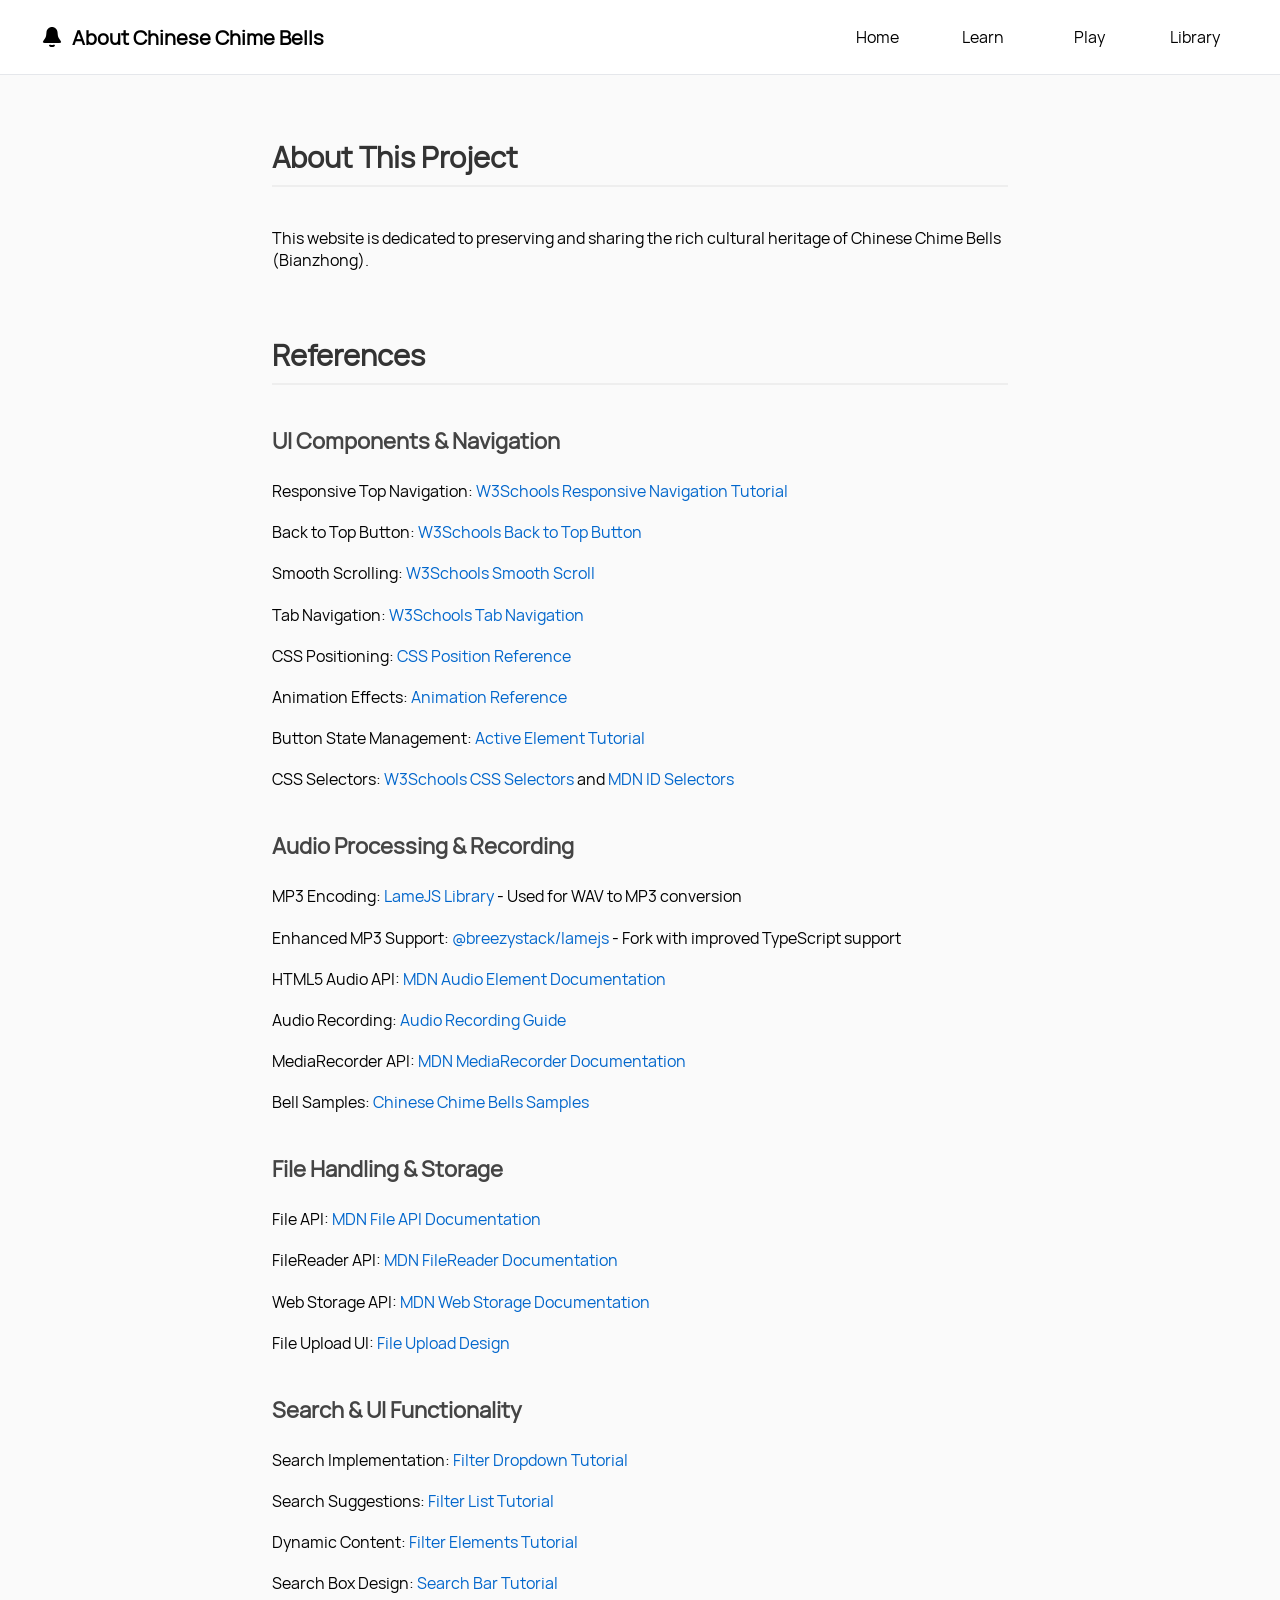
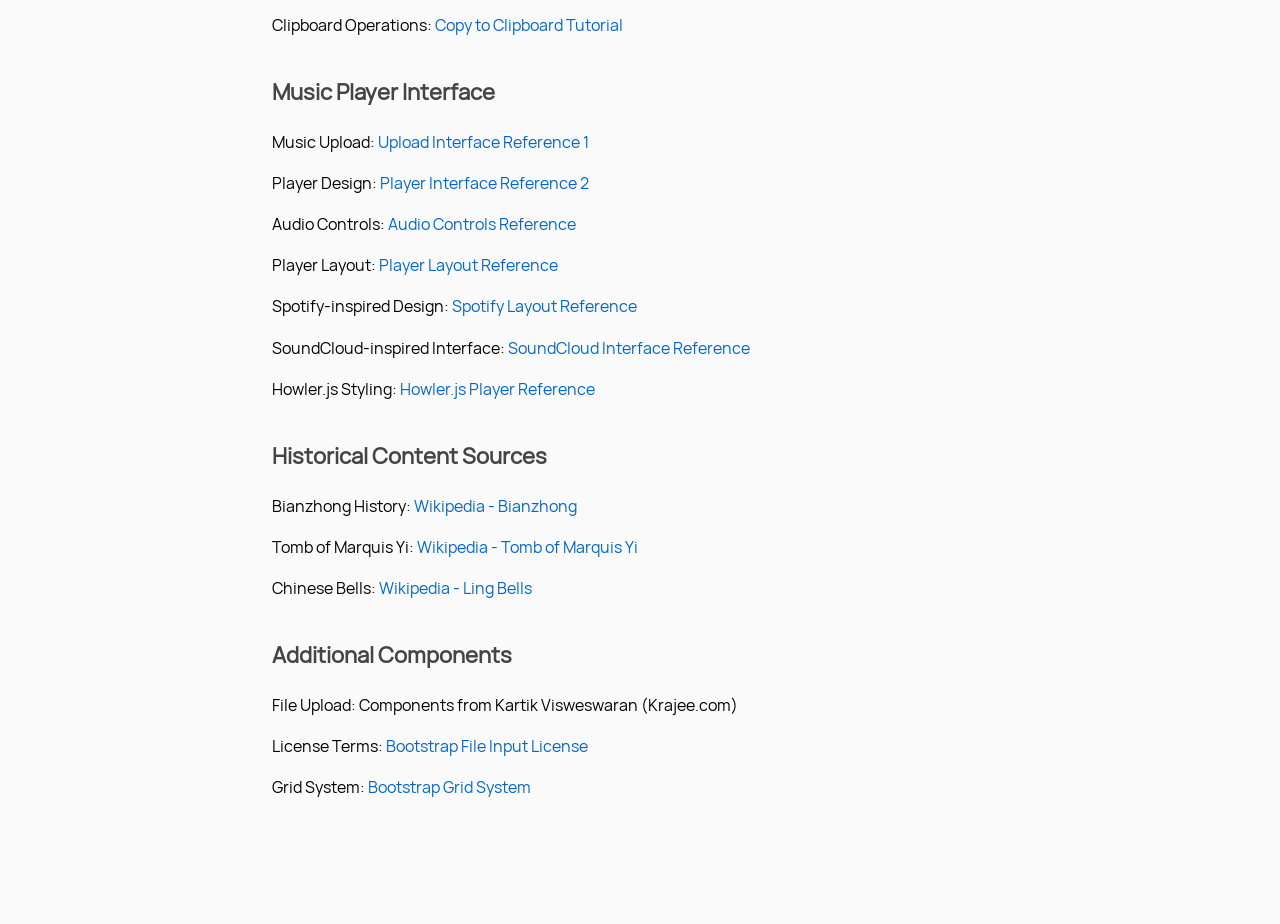
==== commit e72a9841: "Update about.html" ====
--- a/about.html
+++ b/about.html
@@ -49,10 +49,8 @@
 
 
                 <section class="about-section">
-                    <h2>References & Acknowledgments</h2>
-                    <p>
-                        This project includes components and features developed with reference to various resources:
-                    </p>
+                    <h2>References</h2>
+                   
                     
                     <h3>UI Components & Navigation</h3>
                     <ul>
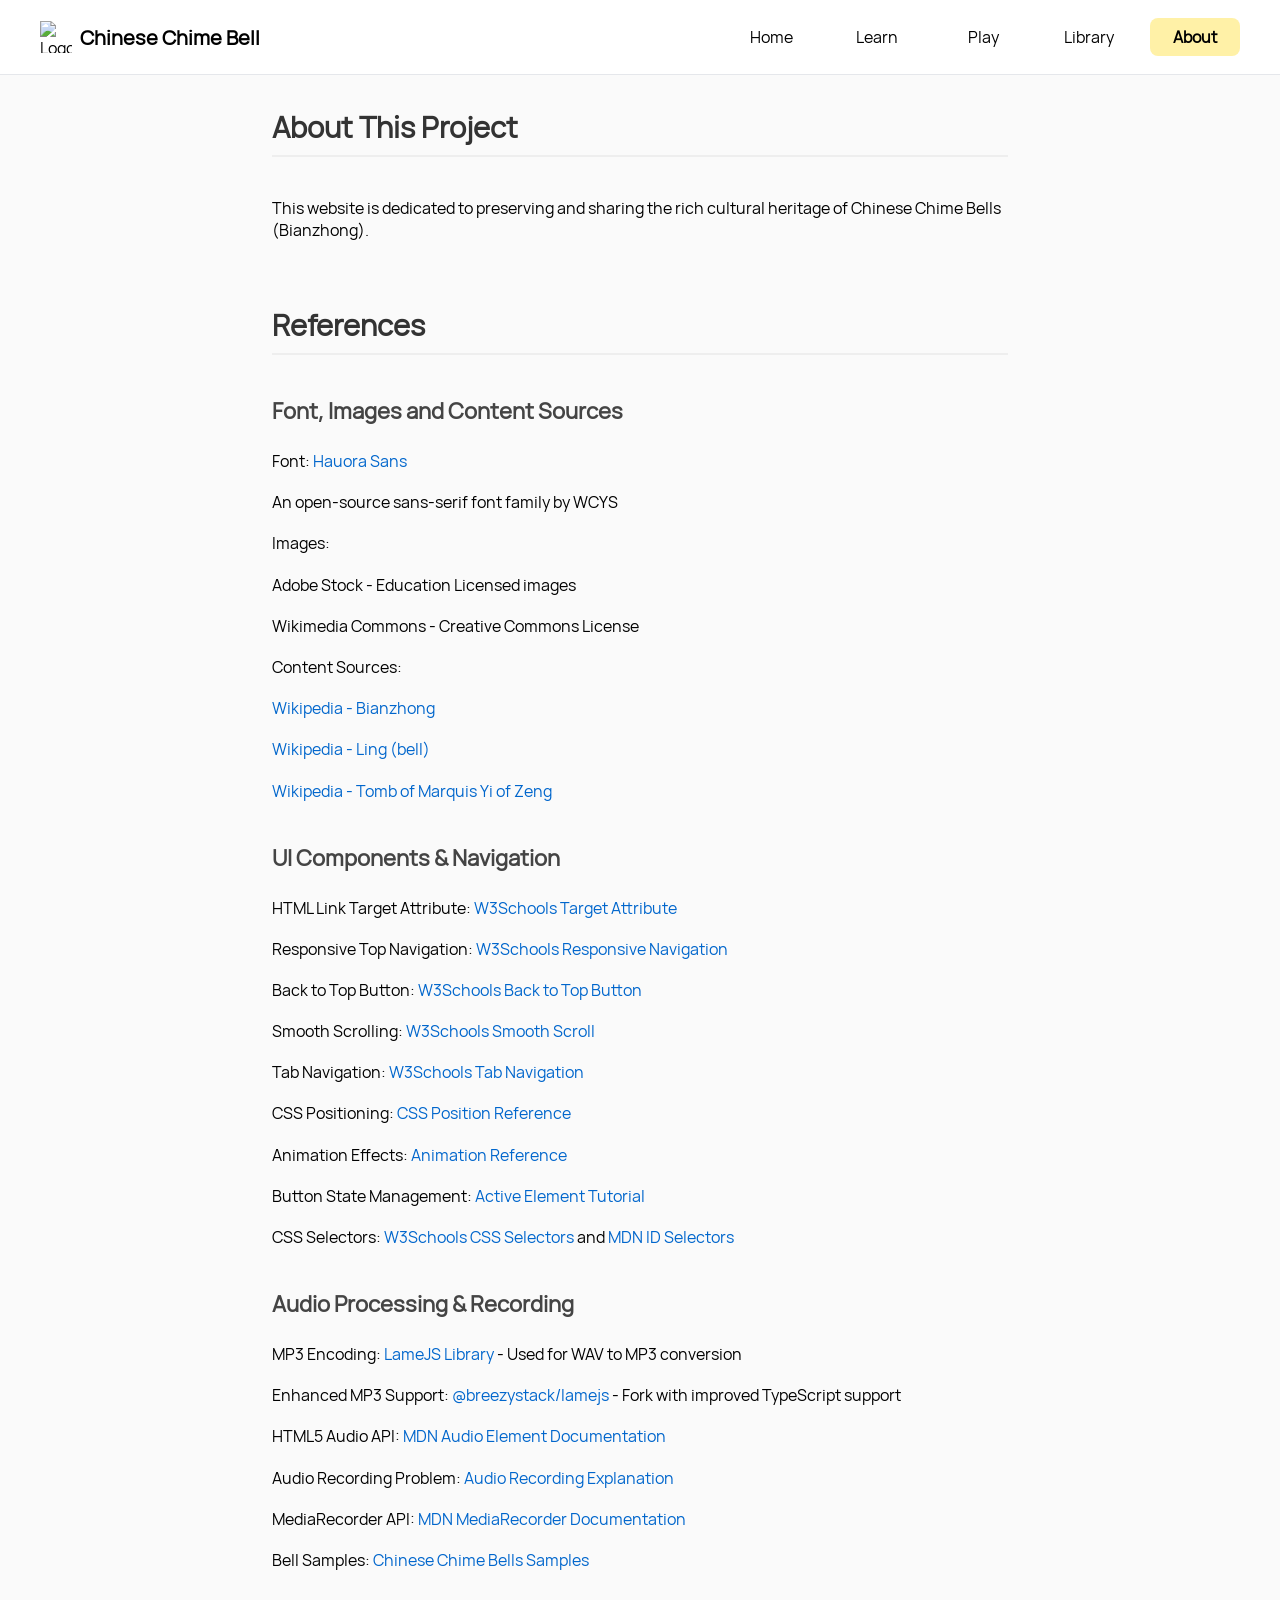
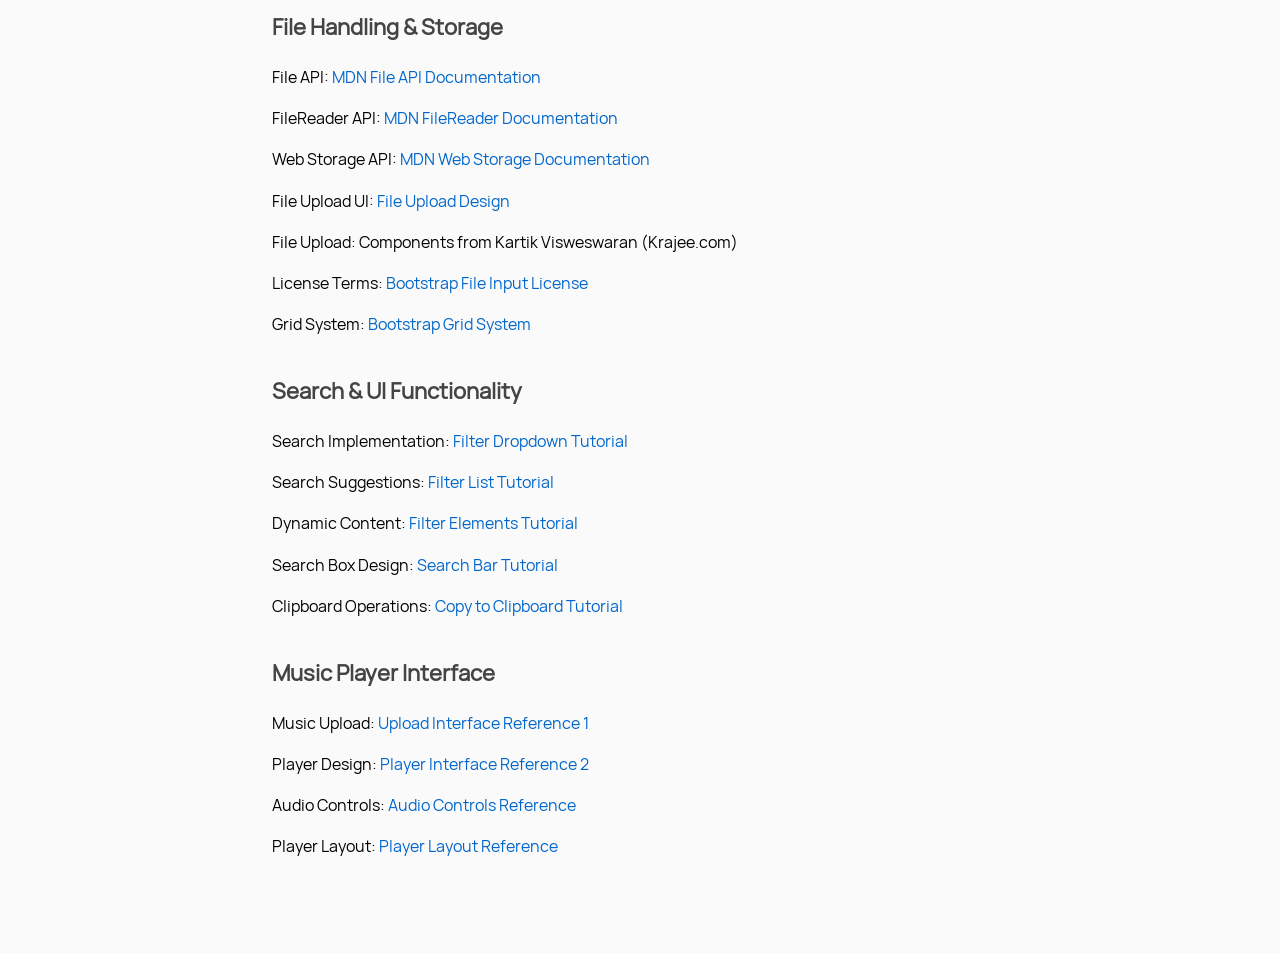
==== commit 44e96b1f: "Reference Updated" ====
--- a/about.html
+++ b/about.html
@@ -3,123 +3,129 @@
 <head>
     <meta charset="UTF-8">
     <meta name="viewport" content="width=device-width, initial-scale=1.0">
-    <title>About Chinese Chime Bells</title>
-    <link rel="stylesheet" href="style.css" />
+    <title>About - Chinese Chime Bell</title>
+    <link rel="stylesheet" href="style.css">
 </head>
 <body>
+    <!-- Main wrapper for the entire page -->
     <div class="wrapper">
-        <!-- Header Section -->
+        <!-- Header section with logo and navigation -->
         <header>
             <div class="logo">
-                <svg xmlns="http://www.w3.org/2000/svg" width="24" height="24" viewBox="0 0 24 24" fill="none">
-                    <path d="M6.50248 6.97519C6.78492 4.15083 9.16156 2 12 2C14.8384 2 17.2151 4.15083 17.4975 6.97519L17.7841 9.84133C17.8016 10.0156 17.8103 10.1028 17.8207 10.1885C17.9649 11.3717 18.3717 12.5077 19.0113 13.5135C19.0576 13.5865 19.1062 13.6593 19.2034 13.8051L20.0645 15.0968C20.8508 16.2763 21.244 16.866 21.0715 17.3412C21.0388 17.4311 20.9935 17.5158 20.9368 17.5928C20.6371 18 19.9283 18 18.5108 18H5.48923C4.07168 18 3.36291 18 3.06318 17.5928C3.00651 17.5158 2.96117 17.4311 2.92854 17.3412C2.75601 16.866 3.14916 16.2763 3.93548 15.0968L4.79661 13.8051C4.89378 13.6593 4.94236 13.5865 4.98873 13.5135C5.62832 12.5077 6.03508 11.3717 6.17927 10.1885C6.18972 10.1028 6.19844 10.0156 6.21587 9.84133L6.50248 6.97519Z" fill="black"/>
-                    <path d="M10.0681 20.6294C10.1821 20.7357 10.4332 20.8297 10.7825 20.8967C11.1318 20.9637 11.5597 21 12 21C12.4403 21 12.8682 20.9637 13.2175 20.8967C13.5668 20.8297 13.8179 20.7357 13.9319 20.6294" stroke="black" stroke-width="2" stroke-linecap="round"/>
-                </svg>
-                <h1>About Chinese Chime Bells</h1>
+                <img src="assets/logo.svg" alt="Logo" width="32" height="32">
+                <h1>Chinese Chime Bell</h1>
             </div>
-
-            <!-- Navigation menu -->
-            <nav class="topnav" id="myTopnav">
+            <!-- Responsive navigation menu -->
+            <nav class="topnav">
+                <button class="menu-toggle">
+                    <svg viewBox="0 0 24 24" fill="none" xmlns="http://www.w3.org/2000/svg">
+                        <path d="M3 12H21M3 6H21M3 18H21" stroke="currentColor" stroke-width="2" stroke-linecap="round" stroke-linejoin="round"/>
+                    </svg>
+                </button>
                 <ul>
                     <li><a href="index.html">Home</a></li>
                     <li><a href="learn.html">Learn</a></li>
                     <li><a href="play.html">Play</a></li>
                     <li><a href="library.html">Library</a></li>
+                    <li><a href="about.html" class="active">About</a></li>
                 </ul>
-                <!-- Hamburger menu button for mobile -->
-                <button class="menu-toggle" id="menuToggle">
-                    <svg xmlns="http://www.w3.org/2000/svg" viewBox="0 0 24 24" stroke-width="2" stroke="currentColor" fill="none">
-                        <path stroke="none" d="M0 0h24v24H0z" fill="none"></path>
-                        <path d="M4 6l16 0"></path>
-                        <path d="M4 12l16 0"></path>
-                        <path d="M4 18l16 0"></path>
-                    </svg>
-                </button>
             </nav>
         </header>
 
-        <main class="main-content">
-            <div class="about-content">
-                <section class="about-section">
-                    <h2>About This Project</h2>
-                    <p>
-                        This website is dedicated to preserving and sharing the rich cultural heritage of Chinese Chime Bells (Bianzhong).
-                        
-                </section>
+        <!-- Main content area -->
+        <main class="about-content">
+            <!-- Project introduction -->
+            <section class="about-section">
+                <h2>About This Project</h2>
+                <p>This website is dedicated to preserving and sharing the rich cultural heritage of Chinese Chime Bells (Bianzhong).</p>
+            </section>
 
+            <!-- References section -->
+            <section class="about-section">
+                <h2>References</h2>
 
-                <section class="about-section">
-                    <h2>References</h2>
-                   
-                    
-                    <h3>UI Components & Navigation</h3>
-                    <ul>
-                        <li>Responsive Top Navigation: <a href="https://www.w3schools.com/howto/howto_js_topnav_responsive.asp" target="_blank">W3Schools Responsive Navigation Tutorial</a></li>
-                        <li>Back to Top Button: <a href="https://www.w3schools.com/howto/howto_js_scroll_to_top.asp" target="_blank">W3Schools Back to Top Button</a></li>
-                        <li>Smooth Scrolling: <a href="https://www.w3schools.com/howto/howto_css_smooth_scroll.asp" target="_blank">W3Schools Smooth Scroll</a></li>
-                        <li>Tab Navigation: <a href="https://www.w3schools.com/howto/howto_js_tabs.asp" target="_blank">W3Schools Tab Navigation</a></li>
-                        <li>CSS Positioning: <a href="https://github.com/lange-lange/css-position" target="_blank">CSS Position Reference</a></li>
-                        <li>Animation Effects: <a href="https://codepen.io/matthewcain/pen/ZepbeR" target="_blank">Animation Reference</a></li>
-                        <li>Button State Management: <a href="https://www.w3schools.com/howto/howto_js_active_element.asp" target="_blank">Active Element Tutorial</a></li>
-                        <li>CSS Selectors: <a href="https://www.w3schools.com/css/css_selectors.asp" target="_blank">W3Schools CSS Selectors</a> and <a href="https://developer.mozilla.org/en-US/docs/Web/CSS/ID_selectors" target="_blank">MDN ID Selectors</a></li>
-                    </ul>
+                
+                <h3>Font, Images and Content Sources</h3>
+                <ul>
+                    <!-- Font -->
+                    <li>Font: <a href="https://github.com/WCYS-Co/Hauora-Sans" target="_blank">Hauora Sans</a> 
+                        <ul>
+                            <li>An open-source sans-serif font family by WCYS</li>
+                        </ul>
+                    </li>
+                    <!-- Image sources and licenses -->
+                    <li>Images:
+                        <ul>
+                            <li>Adobe Stock - Education Licensed images </li>
+                            <li>Wikimedia Commons - Creative Commons License</li>
+                        </ul>
+                    </li>
+    
+                    <li>Content Sources:
+                        <ul>
+                            <li><a href="https://en.wikipedia.org/wiki/Bianzhong" target="_blank">Wikipedia - Bianzhong</a></li>
+                            <li><a href="https://en.wikipedia.org/wiki/Ling_(bell)" target="_blank">Wikipedia - Ling (bell)</a></li>
+                            <li><a href="https://en.wikipedia.org/wiki/Tomb_of_Marquis_Yi_of_Zeng" target="_blank">Wikipedia - Tomb of Marquis Yi of Zeng</a></li>
+                        </ul>
+                    </li>
+                </ul>
 
-                    <h3>Audio Processing & Recording</h3>
-                    <ul>
-                        <li>MP3 Encoding: <a href="https://github.com/zhuker/lamejs" target="_blank">LameJS Library</a> - Used for WAV to MP3 conversion</li>
-                        <li>Enhanced MP3 Support: <a href="https://github.com/breezystack/lamejs" target="_blank">@breezystack/lamejs</a> - Fork with improved TypeScript support</li>
-                        <li>HTML5 Audio API: <a href="https://developer.mozilla.org/en-US/docs/Web/API/HTMLAudioElement" target="_blank">MDN Audio Element Documentation</a></li>
-                        <li>Audio Recording: <a href="https://franzeus.medium.com/record-audio-in-js-and-upload-as-wav-or-mp3-file-to-your-backend-1a2f35dea7e8" target="_blank">Audio Recording Guide</a></li>
-                        <li>MediaRecorder API: <a href="https://developer.mozilla.org/en-US/docs/Web/API/MediaRecorder/isTypeSupported_static" target="_blank">MDN MediaRecorder Documentation</a></li>
-                        <li>Bell Samples: <a href="https://github.com/wizonce9/A-Novel-Physical-Modeling-Approach-for-Sound-Synthesis-of-Chinese-Chime-Bells/tree/master/Instrument/Bianzhong%20Samples" target="_blank">Chinese Chime Bells Samples</a></li>
-                    </ul>
+                <!--code references -->
+                <h3>UI Components & Navigation</h3>    
+                <ul>
+                    <li>HTML Link Target Attribute: <a href="https://www.w3schools.com/tags/att_a_target.asp" target="_blank">W3Schools Target Attribute </a></li>
+                    <li>Responsive Top Navigation: <a href="https://www.w3schools.com/howto/howto_js_topnav_responsive.asp" target="_blank">W3Schools Responsive Navigation </a></li>
+                    <li>Back to Top Button: <a href="https://www.w3schools.com/howto/howto_js_scroll_to_top.asp" target="_blank">W3Schools Back to Top Button</a></li>
+                    <li>Smooth Scrolling: <a href="https://www.w3schools.com/howto/howto_css_smooth_scroll.asp" target="_blank">W3Schools Smooth Scroll</a></li>
+                    <li>Tab Navigation: <a href="https://www.w3schools.com/howto/howto_js_tabs.asp" target="_blank">W3Schools Tab Navigation</a></li>
+                    <li>CSS Positioning: <a href="https://github.com/lange-lange/css-position" target="_blank">CSS Position Reference</a></li>
+                    <li>Animation Effects: <a href="https://codepen.io/matthewcain/pen/ZepbeR" target="_blank">Animation Reference</a></li>
+                    <li>Button State Management: <a href="https://www.w3schools.com/howto/howto_js_active_element.asp" target="_blank">Active Element Tutorial</a></li>
+                    <li>CSS Selectors: <a href="https://www.w3schools.com/css/css_selectors.asp" target="_blank">W3Schools CSS Selectors</a> and <a href="https://developer.mozilla.org/en-US/docs/Web/CSS/ID_selectors" target="_blank">MDN ID Selectors</a></li>
+                </ul>
 
-                    <h3>File Handling & Storage</h3>
-                    <ul>
-                        <li>File API: <a href="https://developer.mozilla.org/en-US/docs/Web/API/File" target="_blank">MDN File API Documentation</a></li>
-                        <li>FileReader API: <a href="https://developer.mozilla.org/en-US/docs/Web/API/FileReader" target="_blank">MDN FileReader Documentation</a></li>
-                        <li>Web Storage API: <a href="https://developer.mozilla.org/en-US/docs/Web/API/Web_Storage_API/Using_the_Web_Storage_API" target="_blank">MDN Web Storage Documentation</a></li>
-                        <li>File Upload UI: <a href="https://codepen.io/piyushpd139/pen/ExmpXLz?utm_source=chatgpt.com" target="_blank">File Upload Design</a></li>
-                    </ul>
+                <h3>Audio Processing & Recording</h3>
+                <ul>
+                    <li>MP3 Encoding: <a href="https://github.com/zhuker/lamejs" target="_blank">LameJS Library</a> - Used for WAV to MP3 conversion</li>
+                    <li>Enhanced MP3 Support: <a href="https://github.com/breezystack/lamejs" target="_blank">@breezystack/lamejs</a> - Fork with improved TypeScript support</li>
+                    <li>HTML5 Audio API: <a href="https://developer.mozilla.org/en-US/docs/Web/API/HTMLAudioElement" target="_blank">MDN Audio Element Documentation</a></li>
+                    <li>Audio Recording Problem: <a href="https://franzeus.medium.com/record-audio-in-js-and-upload-as-wav-or-mp3-file-to-your-backend-1a2f35dea7e8" target="_blank">Audio Recording Explanation</a></li>
+                    <li>MediaRecorder API: <a href="https://developer.mozilla.org/en-US/docs/Web/API/MediaRecorder/isTypeSupported_static" target="_blank">MDN MediaRecorder Documentation</a></li>
+                    <li>Bell Samples: <a href="https://github.com/wizonce9/A-Novel-Physical-Modeling-Approach-for-Sound-Synthesis-of-Chinese-Chime-Bells/tree/master/Instrument/Bianzhong%20Samples" target="_blank">Chinese Chime Bells Samples</a></li>
+                </ul>
 
-                    <h3>Search & UI Functionality</h3>
-                    <ul>
-                        <li>Search Implementation: <a href="https://www.w3schools.com/howto/howto_js_filter_dropdown.asp" target="_blank">Filter Dropdown Tutorial</a></li>
-                        <li>Search Suggestions: <a href="https://www.w3schools.com/howto/howto_js_filter_list.asp" target="_blank">Filter List Tutorial</a></li>
-                        <li>Dynamic Content: <a href="https://www.w3schools.com/howto/howto_js_filter_elements.asp" target="_blank">Filter Elements Tutorial</a></li>
-                        <li>Search Box Design: <a href="https://www.w3schools.com/howto/howto_css_searchbar.asp" target="_blank">Search Bar Tutorial</a></li>
-                        <li>Clipboard Operations: <a href="https://www.w3schools.com/howto/howto_js_copy_clipboard.asp" target="_blank">Copy to Clipboard Tutorial</a></li>
-                    </ul>
+                <h3>File Handling & Storage</h3>
+                <ul>
+                    <li>File API: <a href="https://developer.mozilla.org/en-US/docs/Web/API/File" target="_blank">MDN File API Documentation</a></li>
+                    <li>FileReader API: <a href="https://developer.mozilla.org/en-US/docs/Web/API/FileReader" target="_blank">MDN FileReader Documentation</a></li>
+                    <li>Web Storage API: <a href="https://developer.mozilla.org/en-US/docs/Web/API/Web_Storage_API/Using_the_Web_Storage_API" target="_blank">MDN Web Storage Documentation</a></li>
+                    <li>File Upload UI: <a href="https://codepen.io/piyushpd139/pen/ExmpXLz?utm_source=chatgpt.com" target="_blank">File Upload Design</a></li>
+                    <li>File Upload: Components from Kartik Visweswaran (Krajee.com)</li>
+                    <li>License Terms: <a href="https://github.com/kartik-v/bootstrap-fileinput/blob/master/LICENSE.md" target="_blank">Bootstrap File Input License</a></li>
+                    <li>Grid System: <a href="https://getbootstrap.com/docs/5.0/layout/grid/" target="_blank">Bootstrap Grid System</a></li>
+                </ul>
 
-                    <h3>Music Player Interface</h3>
-                    <ul>
-                        <li>Music Upload: <a href="https://codepen.io/ankerpeet/pen/GQRdLK" target="_blank">Upload Interface Reference 1</a></li>
-                        <li>Player Design: <a href="https://codepen.io/nico-judge/pen/qBdvWKQ" target="_blank">Player Interface Reference 2</a></li>
-                        <li>Audio Controls: <a href="https://codepen.io/Tzyinc/pen/wvWKzjb" target="_blank">Audio Controls Reference</a></li>
-                        <li>Player Layout: <a href="https://codepen.io/mark_sottek/pen/yLrwPJe" target="_blank">Player Layout Reference</a></li>
-                        <li>Spotify-inspired Design: <a href="https://open.spotify.com" target="_blank">Spotify Layout Reference</a></li>
-                        <li>SoundCloud-inspired Interface: <a href="https://soundcloud.com" target="_blank">SoundCloud Interface Reference</a></li>
-                        <li>Howler.js Styling: <a href="https://howlerjs.com/" target="_blank">Howler.js Player Reference</a></li>
-                    </ul>
+                <h3>Search & UI Functionality</h3>
+                <ul>
+                    <li>Search Implementation: <a href="https://www.w3schools.com/howto/howto_js_filter_dropdown.asp" target="_blank">Filter Dropdown Tutorial</a></li>
+                    <li>Search Suggestions: <a href="https://www.w3schools.com/howto/howto_js_filter_list.asp" target="_blank">Filter List Tutorial</a></li>
+                    <li>Dynamic Content: <a href="https://www.w3schools.com/howto/howto_js_filter_elements.asp" target="_blank">Filter Elements Tutorial</a></li>
+                    <li>Search Box Design: <a href="https://www.w3schools.com/howto/howto_css_searchbar.asp" target="_blank">Search Bar Tutorial</a></li>
+                    <li>Clipboard Operations: <a href="https://www.w3schools.com/howto/howto_js_copy_clipboard.asp" target="_blank">Copy to Clipboard Tutorial</a></li>
+                </ul>
 
-                    <h3>Historical Content Sources</h3>
-                    <ul>
-                        <li>Bianzhong History: <a href="https://en.wikipedia.org/wiki/Bianzhong" target="_blank">Wikipedia - Bianzhong</a></li>
-                        <li>Tomb of Marquis Yi: <a href="https://en.wikipedia.org/wiki/Tomb_of_Marquis_Yi_of_Zeng" target="_blank">Wikipedia - Tomb of Marquis Yi</a></li>
-                        <li>Chinese Bells: <a href="https://en.wikipedia.org/wiki/Ling_(bell)" target="_blank">Wikipedia - Ling Bells</a></li>
-                    </ul>
+                <h3>Music Player Interface</h3>
+                <ul>
+                    <li>Music Upload: <a href="https://codepen.io/ankerpeet/pen/GQRdLK" target="_blank">Upload Interface Reference 1</a></li>
+                    <li>Player Design: <a href="https://codepen.io/nico-judge/pen/qBdvWKQ" target="_blank">Player Interface Reference 2</a></li>
+                    <li>Audio Controls: <a href="https://codepen.io/Tzyinc/pen/wvWKzjb" target="_blank">Audio Controls Reference</a></li>
+                    <li>Player Layout: <a href="https://codepen.io/mark_sottek/pen/yLrwPJe" target="_blank">Player Layout Reference</a></li>
+                </ul>
 
-                    <h3>Additional Components</h3>
-                    <ul>
-                        <li>File Upload: Components from Kartik Visweswaran (Krajee.com)</li>
-                        <li>License Terms: <a href="https://github.com/kartik-v/bootstrap-fileinput/blob/master/LICENSE.md" target="_blank">Bootstrap File Input License</a></li>
-                        <li>Grid System: <a href="https://getbootstrap.com/docs/5.0/layout/grid/" target="_blank">Bootstrap Grid System</a></li>
-                    </ul>
-
-                </section>
-            </div>
+                
+            </section>
         </main>
-
+    </div>
 
     <script src="script.js"></script>
 </body>
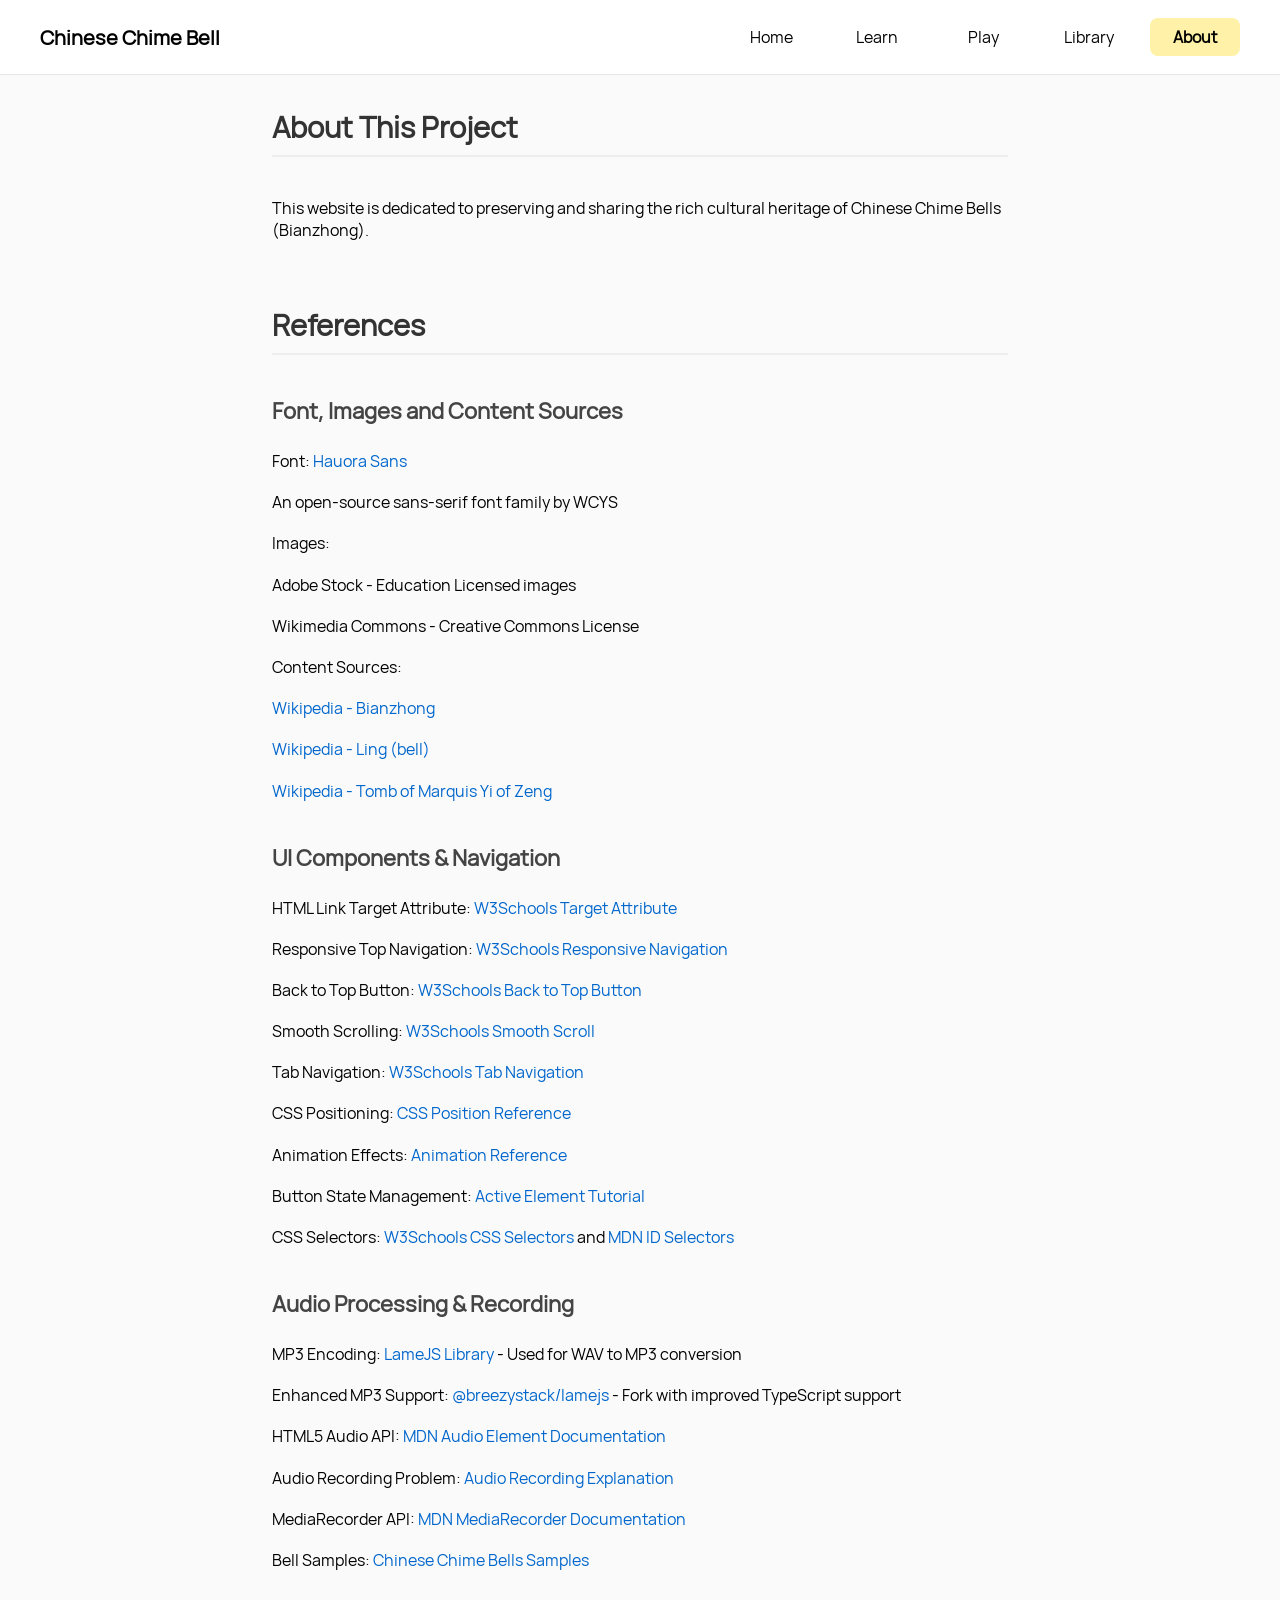
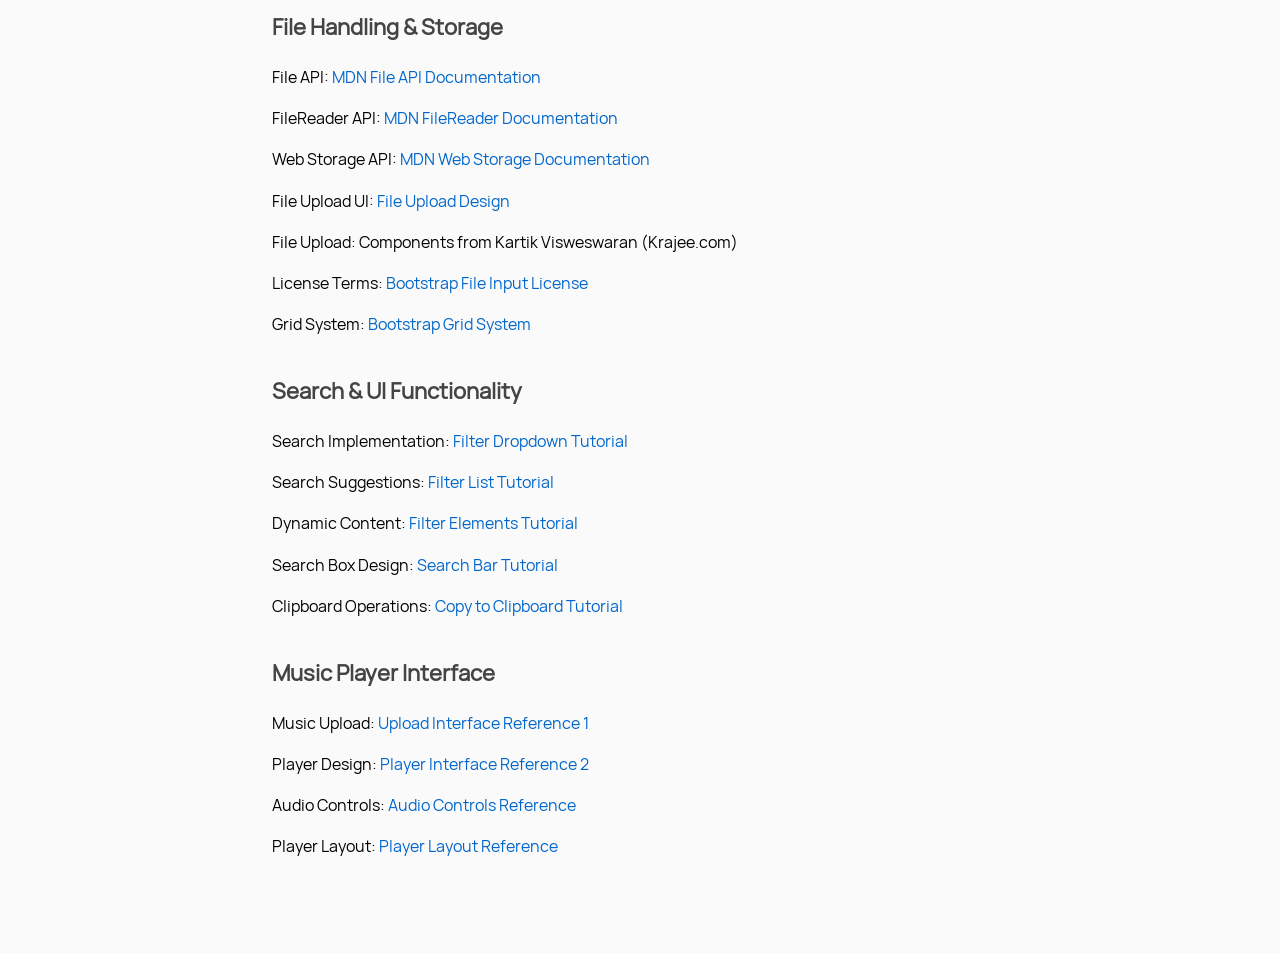
==== commit 00ca5cf9: "change" ====
--- a/about.html
+++ b/about.html
@@ -12,7 +12,6 @@
         <!-- Header section with logo and navigation -->
         <header>
             <div class="logo">
-                <img src="assets/logo.svg" alt="Logo" width="32" height="32">
                 <h1>Chinese Chime Bell</h1>
             </div>
             <!-- Responsive navigation menu -->
--- a/style.css
+++ b/style.css
@@ -28,6 +28,9 @@
 }
 
 /* Header & Navigation - Applied to all pages */
+/* - Site header styling
+   - Navigation menu components
+   - Responsive menu toggle */
 header {
   height: 75px;
   display: flex;
@@ -38,6 +41,7 @@
   background: #FFF;
 }
 
+/* Logo style */
 .logo {
   display: flex;
   align-items: center;
@@ -71,6 +75,7 @@
   width: 90px;
 }
 
+/* Navigation links styling */
 nav.topnav a {
   display: block;
   width: 100%;
@@ -217,17 +222,6 @@
   background-color: #1C1B1C;
   color: #fff;
   border: 2px solid #FFD700;
-}
-
-.decoration {
-  position: relative;
-  align-self: center;
-  display: flex;
-  margin-top: 4px;
-  margin-bottom: -49px;
-  width: 175px;
-  flex-shrink: 0;
-  height: 28px;
 }
 
 /* Search section - Home page */
